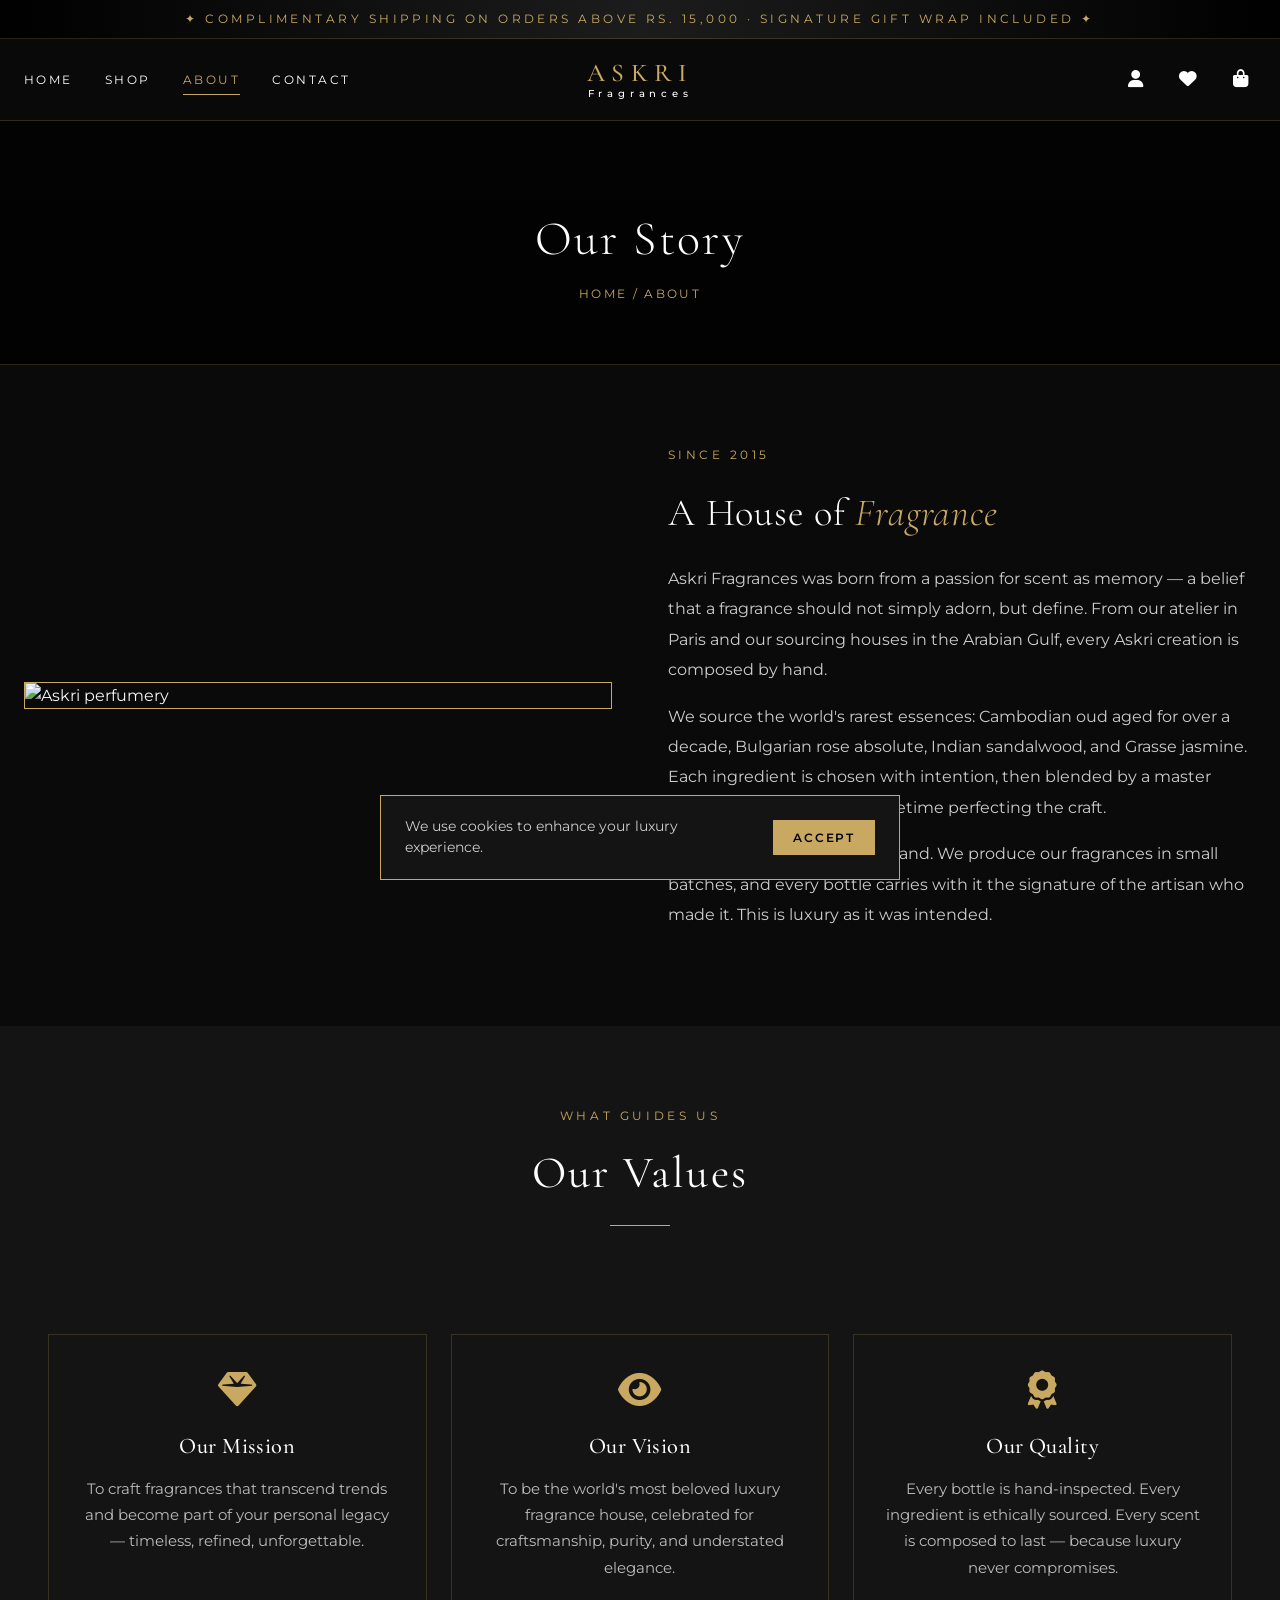
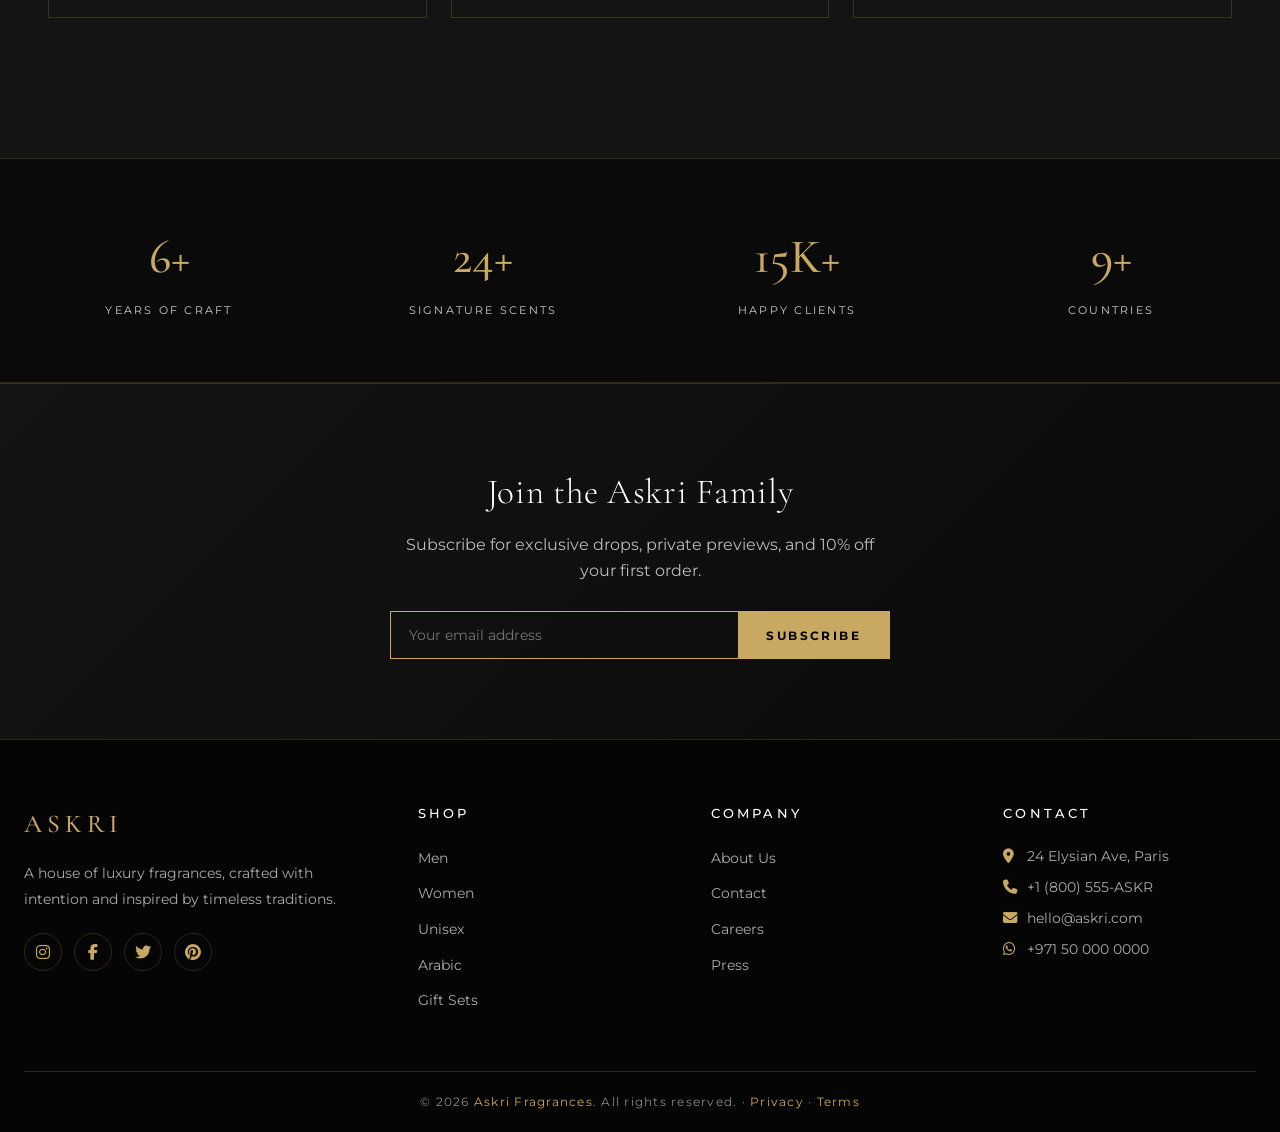
==== about.html @ af329be1 "Add files via upload" ====
<!DOCTYPE html>
<html lang="en">
<head>
  <meta charset="UTF-8" />
  <meta name="viewport" content="width=device-width,initial-scale=1" />
  <title>About Askri Fragrances — Our Story</title>
  <meta name="description" content="Discover the story behind Askri Fragrances — luxury perfumery crafted by master artisans." />
  <meta name="author" content="Askri Fragrances" />
  <meta property="og:title" content="About Askri Fragrances — Our Story" />
  <meta property="og:description" content="Discover the story behind Askri Fragrances — luxury perfumery crafted by master artisans." />
  <meta property="og:type" content="website" />
  <meta property="og:image" content="https://images.unsplash.com/photo-1541643600914-78b084683601?auto=format&fit=crop&w=1200&q=80" />
  <meta name="twitter:card" content="summary_large_image" />
  <link rel="icon" href="images/favicon.svg" type="image/svg+xml" />
  <link rel="canonical" href="/about.html" />
  <link rel="stylesheet" href="css/style.css" />
  <link rel="stylesheet" href="css/responsive.css" />
  <link rel="preconnect" href="https://fonts.googleapis.com" />
  <link rel="preconnect" href="https://fonts.gstatic.com" crossorigin />
  <link href="https://fonts.googleapis.com/css2?family=Cormorant+Garamond:ital,wght@0,300;0,400;0,500;0,600;1,400&family=Montserrat:wght@300;400;500;600;700&display=swap" rel="stylesheet" />
  <link rel="stylesheet" href="https://cdnjs.cloudflare.com/ajax/libs/font-awesome/6.5.1/css/all.min.css" />
  <script src="https://www.gstatic.com/firebasejs/10.12.2/firebase-app-compat.js"></script>
  <script src="https://www.gstatic.com/firebasejs/10.12.2/firebase-auth-compat.js"></script>
</head>
<body>
  <div class="loader" id="loader"><div class="loader-logo">ASKRI</div></div>
  <div class="announce">✦ Complimentary shipping on orders above Rs. 15,000 · Signature gift wrap included ✦</div>
  <header class="navbar" id="navbar">
    <div class="nav-wrap">
      <div class="nav-left">
        <button class="menu-toggle" aria-label="Open menu"><span></span><span></span><span></span></button>
        <nav class="nav-links">
          <a href="index.html">Home</a>
          <a href="shop.html">Shop</a>
          <a href="about.html">About</a>
          <a href="contact.html">Contact</a>
        </nav>
      </div>
      <a href="index.html" class="logo">ASKRI<small>Fragrances</small></a>
      <div class="nav-right">
        <button class="nav-icon search-toggle" aria-label="Search"><i class="fas fa-search"></i></button>
        <a href="#" class="nav-icon login-btn" aria-label="Login" onclick="document.getElementById('login-modal').classList.add('show');return false"><i class="fas fa-user"></i></a>
        <a href="wishlist.html" class="nav-icon" aria-label="Wishlist"><i class="fas fa-heart"></i><span class="badge" data-wish-count>0</span></a>
        <a href="cart.html" class="nav-icon" aria-label="Cart"><i class="fas fa-bag-shopping"></i><span class="badge" data-cart-count>0</span></a>
      </div>
    </div>
    <div class="search-bar"><form><input type="search" placeholder="Search luxury fragrances..." /><button type="submit"><i class="fas fa-search"></i></button></form></div>
  </header>
  <div class="mobile-menu">
    <button class="close">×</button>
    <div class="m-logo"><div class="logo">ASKRI<small>Fragrances</small></div></div>
    <ul>
      <li><a href="index.html">Home</a></li><li><a href="shop.html">Shop</a></li>
      <li><a href="shop.html?category=Men">Men</a></li><li><a href="shop.html?category=Women">Women</a></li>
      <li><a href="shop.html?category=Arabic">Arabic</a></li><li><a href="shop.html?category=French">French</a></li>
      <li><a href="about.html">About</a></li><li><a href="contact.html">Contact</a></li>
      <li><a href="wishlist.html">Wishlist</a></li><li><a href="cart.html">Cart</a></li>
    </ul>
  </div>
  <div class="overlay"></div>
<section class="page-header">
    <h1>Our Story</h1>
    <div class="crumbs"><a href="index.html">Home</a> / About</div>
  </section>
<section class="about-story">
  <div><img src="https://images.unsplash.com/photo-1523293182086-7651a899d37f?auto=format&fit=crop&w=900&q=80" alt="Askri perfumery" loading="lazy" /></div>
  <div class="txt">
    <p style="color:var(--gold);letter-spacing:.3em;text-transform:uppercase;font-size:.72rem">Since 2015</p>
    <h2>A House of <em>Fragrance</em></h2>
    <p>Askri Fragrances was born from a passion for scent as memory — a belief that a fragrance should not simply adorn, but define. From our atelier in Paris and our sourcing houses in the Arabian Gulf, every Askri creation is composed by hand.</p>
    <p>We source the world's rarest essences: Cambodian oud aged for over a decade, Bulgarian rose absolute, Indian sandalwood, and Grasse jasmine. Each ingredient is chosen with intention, then blended by a master perfumer who has spent a lifetime perfecting the craft.</p>
    <p>Askri is not a mass-market brand. We produce our fragrances in small batches, and every bottle carries with it the signature of the artisan who made it. This is luxury as it was intended.</p>
  </div>
</section>
<section class="section" style="background:#141414">
  <div class="container">
    <div class="section-title"><p>What Guides Us</p><h2>Our Values</h2></div>
    <div class="mv-grid">
      <div class="mv-card"><i class="fas fa-gem"></i><h3>Our Mission</h3><p>To craft fragrances that transcend trends and become part of your personal legacy — timeless, refined, unforgettable.</p></div>
      <div class="mv-card"><i class="fas fa-eye"></i><h3>Our Vision</h3><p>To be the world's most beloved luxury fragrance house, celebrated for craftsmanship, purity, and understated elegance.</p></div>
      <div class="mv-card"><i class="fas fa-award"></i><h3>Our Quality</h3><p>Every bottle is hand-inspected. Every ingredient is ethically sourced. Every scent is composed to last — because luxury never compromises.</p></div>
    </div>
  </div>
</section>
<section class="counters"><div class="container"><div class="counter-grid">
  <div class="counter-item"><span class="num" data-target="10" data-suffix="+">0</span><span class="label">Years of Craft</span></div>
  <div class="counter-item"><span class="num" data-target="40" data-suffix="+">0</span><span class="label">Signature Scents</span></div>
  <div class="counter-item"><span class="num" data-target="25" data-suffix="K+">0</span><span class="label">Happy Clients</span></div>
  <div class="counter-item"><span class="num" data-target="15" data-suffix="+">0</span><span class="label">Countries</span></div>
</div></div></section>
  <section class="section newsletter">
    <div class="container">
      <h2>Join the Askri Family</h2>
      <p>Subscribe for exclusive drops, private previews, and 10% off your first order.</p>
      <form><input type="email" placeholder="Your email address" required /><button type="submit">Subscribe</button></form>
    </div>
  </section>
  <footer>
    <div class="container">
      <div class="footer-grid">
        <div class="footer-brand">
          <h3>ASKRI</h3>
          <p>A house of luxury fragrances, crafted with intention and inspired by timeless traditions.</p>
          <div class="footer-social">
            <a href="#" aria-label="Instagram"><i class="fab fa-instagram"></i></a>
            <a href="#" aria-label="Facebook"><i class="fab fa-facebook-f"></i></a>
            <a href="#" aria-label="Twitter"><i class="fab fa-twitter"></i></a>
            <a href="#" aria-label="Pinterest"><i class="fab fa-pinterest"></i></a>
          </div>
        </div>
        <div class="footer-col"><h4>Shop</h4><ul>
          <li><a href="shop.html?category=Men">Men</a></li><li><a href="shop.html?category=Women">Women</a></li>
          <li><a href="shop.html?category=Unisex">Unisex</a></li><li><a href="shop.html?category=Arabic">Arabic</a></li>
          <li><a href="shop.html?category=Gift Sets">Gift Sets</a></li></ul></div>
        <div class="footer-col"><h4>Company</h4><ul>
          <li><a href="about.html">About Us</a></li><li><a href="contact.html">Contact</a></li>
          <li><a href="#">Careers</a></li><li><a href="#">Press</a></li></ul></div>
        <div class="footer-col"><h4>Contact</h4>
          <p><i class="fas fa-map-marker-alt"></i> 24 Elysian Ave, Paris</p>
          <p><i class="fas fa-phone"></i> +1 (800) 555-ASKR</p>
          <p><i class="fas fa-envelope"></i> hello@askri.com</p>
          <p><i class="fab fa-whatsapp"></i> +971 50 000 0000</p></div>
      </div>
      <div class="footer-bottom">© 2026 <a href="index.html">Askri Fragrances</a>. All rights reserved. · <a href="#">Privacy</a> · <a href="#">Terms</a></div>
    </div>
  </footer>
  <button class="scroll-top" aria-label="Scroll to top"><i class="fas fa-chevron-up"></i></button>
  <div class="cookie-banner"><p>We use cookies to enhance your luxury experience.</p><button>Accept</button></div>
  <div class="popup" id="newsletter-popup"><div class="popup-inner">
    <button class="close">×</button><h3>10% Off Your First Order</h3>
    <p>Subscribe to unlock exclusive access and your welcome offer.</p>
    <form><input type="email" placeholder="Your email" required /><button type="submit" class="btn btn-primary">Claim Offer</button></form>
  </div></div>
  <!-- Login Modal -->
  <div class="modal-overlay" id="login-modal">
    <div class="login-modal">
      <button class="close" onclick="document.getElementById('login-modal').classList.remove('show')" aria-label="Close">×</button>
      <div class="login-icon"><i class="fas fa-user"></i></div>
      <h3>Welcome to Askri</h3>
      <p>Sign in to access your wishlist, orders & exclusive offers</p>
      <button class="google-btn" onclick="signInWithGoogle()">
        <svg viewBox="0 0 24 24" width="20" height="20"><path fill="#4285F4" d="M22.56 12.25c0-.78-.07-1.53-.2-2.25H12v4.26h5.92a5.06 5.06 0 0 1-2.2 3.32v2.77h3.57c2.08-1.92 3.28-4.74 3.28-8.1z"/><path fill="#34A853" d="M12 23c2.97 0 5.46-.98 7.28-2.66l-3.57-2.77c-.98.66-2.23 1.06-3.71 1.06-2.86 0-5.29-1.93-6.16-4.53H2.18v2.84C3.99 20.53 7.7 23 12 23z"/><path fill="#FBBC05" d="M5.84 14.09c-.22-.66-.35-1.36-.35-2.09s.13-1.43.35-2.09V7.07H2.18C1.43 8.55 1 10.22 1 12s.43 3.45 1.18 4.93l2.85-2.22.81-.62z"/><path fill="#EA4335" d="M12 5.38c1.62 0 3.06.56 4.21 1.64l3.15-3.15C17.45 2.09 14.97 1 12 1 7.7 1 3.99 3.47 2.18 7.07l3.66 2.84c.87-2.6 3.3-4.53 6.16-4.53z"/></svg>
        Sign in with Google
      </button>
      <div class="login-divider"><span>or</span></div>
      <button class="guest-btn" onclick="document.getElementById('login-modal').classList.remove('show');showToast('Continuing as guest')">Continue as Guest</button>
    </div>
  </div>

  <script src="js/products.js"></script>
  <script src="js/cart.js"></script>
  <script src="js/auth.js"></script>
  <script src="js/script.js"></script>
</body></html>
---- css/style.css ----
/* ===========================================
   Askri Fragrances - Premium Perfume Website
   Main Stylesheet
   Theme: Black, White & Gold
   =========================================== */

/* ---------- Reset & Base ---------- */
*,*::before,*::after{box-sizing:border-box;margin:0;padding:0}
html{scroll-behavior:smooth;-webkit-text-size-adjust:100%}
body{
  font-family:'Cormorant Garamond','Playfair Display',Georgia,serif;
  background:#0a0a0a;color:#f5f5f5;line-height:1.6;overflow-x:hidden;
  font-size:16px;
}
img{max-width:100%;display:block;height:auto}
a{color:inherit;text-decoration:none;transition:color .3s ease}
button{font-family:inherit;cursor:pointer;border:none;background:none;color:inherit}
ul{list-style:none}
input,textarea,select{font-family:inherit}

:root{
  --gold:#c9a961;
  --gold-light:#e6c987;
  --gold-dark:#8b7239;
  --black:#0a0a0a;
  --black-2:#141414;
  --black-3:#1c1c1c;
  --white:#ffffff;
  --muted:#a0a0a0;
  --border:rgba(201,169,97,.2);
  --shadow:0 20px 60px rgba(0,0,0,.5);
  --font-serif:'Cormorant Garamond',Georgia,serif;
  --font-sans:'Montserrat','Helvetica Neue',Arial,sans-serif;
}

body,p,input,button,select,textarea{font-family:var(--font-sans)}
h1,h2,h3,h4,h5,h6{font-family:var(--font-serif);font-weight:500;letter-spacing:.02em;color:#fff}

/* ---------- Utilities ---------- */
.container{max-width:1280px;margin:0 auto;padding:0 24px}
.section{padding:80px 0}
.section-title{text-align:center;margin-bottom:48px}
.section-title h2{font-size:2.8rem;font-weight:400;letter-spacing:.05em}
.section-title p{color:var(--gold);text-transform:uppercase;letter-spacing:.3em;font-size:.75rem;margin-bottom:12px}
.section-title h2::after{content:"";display:block;width:60px;height:1px;background:var(--gold);margin:16px auto 0}

.btn{
  display:inline-block;padding:14px 34px;font-family:var(--font-sans);
  font-size:.78rem;letter-spacing:.25em;text-transform:uppercase;
  border:1px solid var(--gold);color:var(--gold);background:transparent;
  transition:all .35s ease;cursor:pointer;font-weight:500;
}
.btn:hover{background:var(--gold);color:#000}
.btn-primary{background:var(--gold);color:#000}
.btn-primary:hover{background:transparent;color:var(--gold)}
.btn-block{display:block;width:100%;text-align:center}

/* ---------- Loader ---------- */
.loader{
  position:fixed;inset:0;background:#0a0a0a;z-index:9999;
  display:flex;align-items:center;justify-content:center;
  transition:opacity .6s ease,visibility .6s ease;
}
.loader.hide{opacity:0;visibility:hidden}
.loader-logo{
  font-family:var(--font-serif);font-size:2.2rem;color:var(--gold);
  letter-spacing:.3em;position:relative;animation:pulse 1.6s ease-in-out infinite;
}
@keyframes pulse{0%,100%{opacity:.4}50%{opacity:1}}

/* ---------- Announcement Bar ---------- */
.announce{
  background:linear-gradient(90deg,#000,#1c1c1c,#000);
  color:var(--gold);text-align:center;padding:10px 16px;
  font-size:.72rem;letter-spacing:.3em;text-transform:uppercase;
  border-bottom:1px solid var(--border);
}

/* ---------- Navbar ---------- */
.navbar{
  position:sticky;top:0;z-index:100;background:rgba(10,10,10,.95);
  backdrop-filter:blur(12px);border-bottom:1px solid var(--border);
  transition:all .35s ease;
}
.navbar.scrolled{background:rgba(10,10,10,.98);box-shadow:0 4px 24px rgba(0,0,0,.5)}
.nav-wrap{
  display:grid;grid-template-columns:1fr auto 1fr;align-items:center;
  padding:18px 24px;max-width:1400px;margin:0 auto;gap:24px;
}
.nav-left{display:flex;align-items:center;gap:32px}
.nav-links{display:flex;gap:32px}
.nav-links a{
  font-size:.78rem;letter-spacing:.2em;text-transform:uppercase;
  color:#fff;position:relative;padding:6px 0;
}
.nav-links a::after{
  content:"";position:absolute;left:0;bottom:0;width:0;height:1px;
  background:var(--gold);transition:width .35s ease;
}
.nav-links a:hover,.nav-links a.active{color:var(--gold)}
.nav-links a:hover::after,.nav-links a.active::after{width:100%}

.logo{
  font-family:var(--font-serif);font-size:1.6rem;letter-spacing:.25em;
  color:var(--gold);text-align:center;font-weight:500;line-height:1;
}
.logo small{display:block;font-size:.6rem;letter-spacing:.5em;color:#fff;margin-top:4px;font-family:var(--font-sans)}

.nav-right{display:flex;align-items:center;justify-content:flex-end;gap:20px}
.nav-icon{
  position:relative;color:#fff;font-size:1.1rem;padding:8px;
  transition:color .3s ease;
}
.nav-icon:hover{color:var(--gold)}
.nav-icon.logged-in{color:var(--gold)}
.nav-icon.logged-in::after{content:'';position:absolute;top:4px;right:4px;width:8px;height:8px;background:#4CAF50;border-radius:50%;border:2px solid #000}
.nav-icon .badge{
  position:absolute;top:0;right:0;background:var(--gold);color:#000;
  font-size:.62rem;font-weight:700;border-radius:50%;
  min-width:18px;height:18px;display:flex;align-items:center;justify-content:center;
  padding:0 4px;
}
.search-toggle,.menu-toggle{display:none}
.menu-toggle{display:none;flex-direction:column;gap:4px;padding:8px}
.menu-toggle span{width:22px;height:2px;background:#fff;transition:.3s}

/* Search bar overlay */
.search-bar{
  display:none;padding:16px 24px;border-top:1px solid var(--border);
  background:#0a0a0a;
}
.search-bar.open{display:block}
.search-bar form{max-width:800px;margin:0 auto;display:flex;gap:0;border-bottom:1px solid var(--gold)}
.search-bar input{
  flex:1;background:transparent;border:none;outline:none;color:#fff;
  padding:12px 8px;font-size:1rem;letter-spacing:.05em;
}
.search-bar button{color:var(--gold);padding:0 16px;font-size:1.1rem}

/* Mobile drawer */
.mobile-menu{
  position:fixed;top:0;right:-100%;width:85%;max-width:360px;height:100vh;
  background:#0a0a0a;border-left:1px solid var(--border);z-index:200;
  transition:right .4s ease;padding:24px;overflow-y:auto;
}
.mobile-menu.open{right:0}
.mobile-menu .close{position:absolute;top:16px;right:16px;font-size:1.6rem;color:var(--gold)}
.mobile-menu .m-logo{margin-bottom:32px;text-align:center;padding-top:8px}
.mobile-menu ul li{border-bottom:1px solid var(--border)}
.mobile-menu ul li a{
  display:block;padding:18px 4px;color:#fff;text-transform:uppercase;
  letter-spacing:.2em;font-size:.85rem;
}
.mobile-menu ul li a:hover{color:var(--gold)}
.overlay{
  position:fixed;inset:0;background:rgba(0,0,0,.7);z-index:150;
  opacity:0;visibility:hidden;transition:.3s;
}
.overlay.show{opacity:1;visibility:visible}

/* ---------- Hero ---------- */
.hero{
  position:relative;min-height:88vh;display:flex;align-items:center;
  justify-content:center;overflow:hidden;text-align:center;
  background:
    linear-gradient(rgba(0,0,0,.55),rgba(0,0,0,.75)),
    url('https://images.unsplash.com/photo-1541643600914-78b084683601?auto=format&fit=crop&w=1920&q=80') center/cover;
}
.hero::before{
  content:"";position:absolute;inset:0;
  background:radial-gradient(ellipse at center,transparent 30%,rgba(0,0,0,.6) 100%);
}
.hero-inner{position:relative;z-index:2;max-width:900px;padding:0 24px;animation:fadeUp 1.2s ease}
.hero-eyebrow{
  color:var(--gold);letter-spacing:.5em;text-transform:uppercase;
  font-size:.75rem;margin-bottom:20px;
}
.hero h1{
  font-size:clamp(2.5rem,7vw,5.5rem);font-weight:300;line-height:1.05;
  letter-spacing:.03em;margin-bottom:24px;
}
.hero h1 em{color:var(--gold);font-style:italic;font-weight:400}
.hero p{
  font-size:1.05rem;color:#d0d0d0;max-width:600px;margin:0 auto 36px;
  line-height:1.8;
}
.hero-ctas{display:flex;gap:16px;justify-content:center;flex-wrap:wrap}
.hero-scroll{
  position:absolute;bottom:32px;left:50%;transform:translateX(-50%);
  color:var(--gold);font-size:.7rem;letter-spacing:.3em;text-transform:uppercase;
  animation:bounce 2s infinite;
}
@keyframes fadeUp{from{opacity:0;transform:translateY(30px)}to{opacity:1;transform:translateY(0)}}
@keyframes bounce{0%,100%{transform:translateX(-50%) translateY(0)}50%{transform:translateX(-50%) translateY(-8px)}}

/* ---------- Collection Strip ---------- */
.collections{background:#0a0a0a}
.coll-grid{
  display:grid;grid-template-columns:repeat(3,1fr);gap:24px;
}
.coll-card{
  position:relative;height:420px;overflow:hidden;cursor:pointer;
  border:1px solid var(--border);
}
.coll-card img{
  width:100%;height:100%;object-fit:cover;
  transition:transform .8s ease;filter:brightness(.7);
}
.coll-card:hover img{transform:scale(1.08);filter:brightness(.9)}
.coll-card .info{
  position:absolute;inset:0;display:flex;flex-direction:column;
  justify-content:flex-end;padding:32px;
  background:linear-gradient(transparent 40%,rgba(0,0,0,.85));
}
.coll-card h3{font-size:1.8rem;margin-bottom:6px}
.coll-card span{color:var(--gold);letter-spacing:.2em;text-transform:uppercase;font-size:.7rem}

/* ---------- Categories ---------- */
.categories{background:linear-gradient(180deg,#0a0a0a,#141414)}
.cat-grid{display:grid;grid-template-columns:repeat(6,1fr);gap:20px}
.cat-card{
  text-align:center;padding:32px 16px;border:1px solid var(--border);
  transition:all .4s ease;cursor:pointer;background:rgba(255,255,255,.02);
}
.cat-card:hover{border-color:var(--gold);background:rgba(201,169,97,.08);transform:translateY(-4px)}
.cat-icon{
  width:64px;height:64px;margin:0 auto 16px;border:1px solid var(--gold);
  border-radius:50%;display:flex;align-items:center;justify-content:center;
  color:var(--gold);font-size:1.6rem;transition:.3s;
}
.cat-card:hover .cat-icon{background:var(--gold);color:#000}
.cat-card h4{font-size:1.1rem;letter-spacing:.15em;text-transform:uppercase;color:#fff}
.cat-card p{color:var(--muted);font-size:.72rem;margin-top:6px}

/* ---------- Products ---------- */
.products-grid{
  display:grid;grid-template-columns:repeat(4,1fr);gap:28px;
}
.product-card{
  position:relative;background:#141414;border:1px solid var(--border);
  overflow:hidden;transition:all .4s ease;
}
.product-card:hover{border-color:var(--gold);transform:translateY(-6px);box-shadow:var(--shadow)}
.product-media{
  position:relative;aspect-ratio:1;overflow:hidden;background:#1c1c1c;
}
.product-media img{
  width:100%;height:100%;object-fit:cover;transition:transform .6s ease;
}
.product-card:hover .product-media img{transform:scale(1.06)}
.product-badge{
  position:absolute;top:12px;left:12px;background:var(--gold);color:#000;
  padding:4px 10px;font-size:.65rem;letter-spacing:.15em;font-weight:700;
  text-transform:uppercase;z-index:2;
}
.product-badge.new{background:#fff}
.product-badge.sale{background:#c94b4b;color:#fff}
.product-actions{
  position:absolute;top:12px;right:12px;display:flex;flex-direction:column;gap:8px;
  opacity:0;transform:translateX(20px);transition:.4s ease;z-index:2;
}
.product-card:hover .product-actions{opacity:1;transform:translateX(0)}
.product-actions button{
  width:38px;height:38px;background:#fff;color:#000;border-radius:50%;
  display:flex;align-items:center;justify-content:center;font-size:.9rem;
  transition:.3s;
}
.product-actions button:hover{background:var(--gold);color:#000;transform:scale(1.1)}
.product-actions button.active{background:var(--gold);color:#000}
.product-info{padding:20px 20px 24px;text-align:center}
.product-info .cat{
  color:var(--gold);font-size:.65rem;letter-spacing:.25em;text-transform:uppercase;
  margin-bottom:6px;
}
.product-info h3{
  font-size:1.1rem;font-weight:500;margin-bottom:8px;color:#fff;
  min-height:2.6em;font-family:var(--font-serif);
}
.product-info .rating{color:var(--gold);font-size:.8rem;margin-bottom:8px;letter-spacing:2px}
.product-info .rating .muted{color:#444}
.product-price{display:flex;justify-content:center;align-items:center;gap:10px;margin-bottom:14px}
.product-price .now{color:var(--gold);font-size:1.15rem;font-weight:600}
.product-price .old{color:var(--muted);text-decoration:line-through;font-size:.9rem}
.add-cart-btn{
  width:100%;padding:11px;background:transparent;border:1px solid var(--gold);
  color:var(--gold);text-transform:uppercase;letter-spacing:.2em;
  font-size:.7rem;font-weight:600;transition:.3s;
}
.add-cart-btn:hover{background:var(--gold);color:#000}

/* ---------- Banner Strip ---------- */
.banner-strip{
  padding:100px 24px;text-align:center;background:
    linear-gradient(rgba(0,0,0,.7),rgba(0,0,0,.7)),
    url('https://images.unsplash.com/photo-1615634260167-c8cdede054de?auto=format&fit=crop&w=1920&q=80') center/cover fixed;
}
.banner-strip h2{font-size:clamp(2rem,5vw,3.5rem);margin-bottom:16px;font-weight:300}
.banner-strip h2 em{color:var(--gold);font-style:italic}
.banner-strip p{color:#ccc;max-width:600px;margin:0 auto 28px}

/* ---------- Testimonials ---------- */
.testimonials{background:#141414}
.testimonial-slider{
  max-width:800px;margin:0 auto;position:relative;text-align:center;
}
.testimonial{padding:0 40px;display:none;animation:fade .6s ease}
.testimonial.active{display:block}
@keyframes fade{from{opacity:0}to{opacity:1}}
.testimonial p{
  font-family:var(--font-serif);font-size:1.4rem;font-style:italic;
  color:#e0e0e0;line-height:1.7;margin-bottom:24px;
}
.testimonial p::before,.testimonial p::after{content:'"';color:var(--gold);font-size:2rem}
.testimonial .who{color:var(--gold);letter-spacing:.2em;text-transform:uppercase;font-size:.75rem}
.testimonial .rating{color:var(--gold);margin-top:10px;letter-spacing:3px}
.slider-dots{display:flex;justify-content:center;gap:10px;margin-top:32px}
.slider-dots button{width:10px;height:10px;border-radius:50%;background:#333;transition:.3s}
.slider-dots button.active{background:var(--gold);width:28px;border-radius:6px}

/* ---------- Counters ---------- */
.counters{
  background:#0a0a0a;padding:60px 0;border-top:1px solid var(--border);
  border-bottom:1px solid var(--border);
}
.counter-grid{display:grid;grid-template-columns:repeat(4,1fr);gap:24px;text-align:center}
.counter-item .num{
  font-family:var(--font-serif);font-size:3rem;color:var(--gold);
  font-weight:500;display:block;
}
.counter-item .label{color:#ccc;letter-spacing:.2em;text-transform:uppercase;font-size:.7rem}

/* ---------- FAQ ---------- */
.faq-list{max-width:800px;margin:0 auto}
.faq-item{border-bottom:1px solid var(--border)}
.faq-q{
  width:100%;padding:22px 0;display:flex;justify-content:space-between;
  align-items:center;text-align:left;font-family:var(--font-serif);
  font-size:1.2rem;color:#fff;transition:.3s;
}
.faq-q:hover{color:var(--gold)}
.faq-q .icon{color:var(--gold);font-size:1.4rem;transition:transform .3s}
.faq-item.open .faq-q .icon{transform:rotate(45deg)}
.faq-a{max-height:0;overflow:hidden;transition:max-height .4s ease;color:#bbb}
.faq-item.open .faq-a{max-height:400px;padding-bottom:22px}

/* ---------- Newsletter ---------- */
.newsletter{
  background:linear-gradient(135deg,#141414,#0a0a0a);text-align:center;
  border-top:1px solid var(--border);
}
.newsletter h2{font-size:2.2rem;margin-bottom:12px;font-weight:300}
.newsletter p{color:#bbb;max-width:500px;margin:0 auto 28px}
.newsletter form{display:flex;max-width:500px;margin:0 auto;border:1px solid var(--gold)}
.newsletter input{
  flex:1;background:transparent;border:none;outline:none;color:#fff;
  padding:14px 18px;font-size:.9rem;
}
.newsletter button{
  padding:14px 28px;background:var(--gold);color:#000;font-weight:700;
  text-transform:uppercase;letter-spacing:.2em;font-size:.75rem;transition:.3s;
}
.newsletter button:hover{background:var(--gold-light)}

/* ---------- Footer ---------- */
footer{
  background:#050505;padding:64px 0 0;border-top:1px solid var(--border);
  color:#aaa;
}
.footer-grid{
  display:grid;grid-template-columns:1.4fr 1fr 1fr 1fr;gap:40px;
  padding-bottom:48px;
}
.footer-brand h3{
  font-family:var(--font-serif);color:var(--gold);font-size:1.6rem;
  letter-spacing:.2em;margin-bottom:16px;
}
.footer-brand p{margin-bottom:20px;line-height:1.8;font-size:.9rem}
.footer-social{display:flex;gap:12px}
.footer-social a{
  width:38px;height:38px;border:1px solid var(--border);border-radius:50%;
  display:flex;align-items:center;justify-content:center;color:var(--gold);
  transition:.3s;
}
.footer-social a:hover{background:var(--gold);color:#000;border-color:var(--gold)}
.footer-col h4{
  font-family:var(--font-sans);color:#fff;font-size:.8rem;text-transform:uppercase;
  letter-spacing:.25em;margin-bottom:20px;
}
.footer-col ul li{margin-bottom:10px}
.footer-col ul li a{font-size:.9rem;color:#aaa;transition:.3s}
.footer-col ul li a:hover{color:var(--gold);padding-left:6px}
.footer-col p{font-size:.9rem;margin-bottom:8px}
.footer-col p i{color:var(--gold);width:20px}
.footer-bottom{
  border-top:1px solid var(--border);padding:20px 0;text-align:center;
  font-size:.78rem;color:#888;letter-spacing:.1em;
}
.footer-bottom a{color:var(--gold)}

/* ---------- Scroll-to-top ---------- */
.scroll-top{
  position:fixed;bottom:24px;right:24px;width:46px;height:46px;
  background:var(--gold);color:#000;border-radius:50%;
  display:flex;align-items:center;justify-content:center;
  opacity:0;visibility:hidden;transition:.3s;z-index:80;
  box-shadow:0 6px 18px rgba(201,169,97,.3);
}
.scroll-top.show{opacity:1;visibility:visible}
.scroll-top:hover{background:var(--gold-light);transform:translateY(-3px)}

/* ---------- Cookie banner ---------- */
.cookie-banner{
  position:fixed;bottom:20px;left:20px;right:20px;max-width:520px;
  margin:0 auto;background:#141414;border:1px solid var(--gold);
  padding:20px 24px;z-index:90;display:flex;gap:16px;align-items:center;
  transform:translateY(200%);transition:.5s;
}
.cookie-banner.show{transform:translateY(0)}
.cookie-banner p{font-size:.85rem;color:#ccc;flex:1}
.cookie-banner button{
  padding:10px 20px;background:var(--gold);color:#000;font-size:.75rem;
  text-transform:uppercase;letter-spacing:.15em;font-weight:600;
}

/* ---------- Newsletter Popup ---------- */
.popup{
  position:fixed;inset:0;background:rgba(0,0,0,.85);z-index:250;
  display:flex;align-items:center;justify-content:center;padding:20px;
  opacity:0;visibility:hidden;transition:.4s;
}
.popup.show{opacity:1;visibility:visible}
.popup-inner{
  background:#141414;border:1px solid var(--gold);max-width:480px;width:100%;
  padding:48px 36px;text-align:center;position:relative;
  transform:scale(.9);transition:.4s;
}
.popup.show .popup-inner{transform:scale(1)}
.popup .close{position:absolute;top:12px;right:16px;font-size:1.4rem;color:var(--gold)}
.popup h3{font-size:1.8rem;margin-bottom:12px;color:var(--gold)}
.popup p{color:#ccc;margin-bottom:24px}
.popup form{display:flex;flex-direction:column;gap:12px}
.popup input{
  background:transparent;border:1px solid var(--border);color:#fff;
  padding:12px 16px;outline:none;
}
.popup input:focus{border-color:var(--gold)}

/* ---------- Toast ---------- */
.toast{
  position:fixed;top:100px;right:20px;background:#141414;
  border:1px solid var(--gold);color:#fff;padding:16px 22px;
  z-index:300;box-shadow:var(--shadow);
  transform:translateX(120%);transition:.4s;font-size:.85rem;
}
.toast.show{transform:translateX(0)}
.toast i{color:var(--gold);margin-right:10px}

/* ---------- Page Header (inner pages) ---------- */
.page-header{
  padding:80px 24px 60px;text-align:center;
  background:linear-gradient(rgba(0,0,0,.7),rgba(0,0,0,.85)),
    url('https://images.unsplash.com/photo-1592945403244-b3fbafd7f539?auto=format&fit=crop&w=1920&q=80') center/cover;
  border-bottom:1px solid var(--border);
}
.page-header h1{font-size:3rem;font-weight:300;letter-spacing:.05em;margin-bottom:8px}
.page-header .crumbs{color:var(--gold);letter-spacing:.2em;text-transform:uppercase;font-size:.72rem}
.page-header .crumbs a:hover{color:#fff}

/* ---------- Shop Layout ---------- */
.shop-wrap{display:grid;grid-template-columns:260px 1fr;gap:36px;padding:60px 24px}
.shop-sidebar{position:sticky;top:100px;align-self:start}
.filter-group{margin-bottom:32px;padding-bottom:24px;border-bottom:1px solid var(--border)}
.filter-group h4{font-size:.85rem;color:#fff;text-transform:uppercase;letter-spacing:.25em;margin-bottom:16px}
.filter-group label{
  display:flex;align-items:center;gap:10px;padding:6px 0;cursor:pointer;
  color:#bbb;font-size:.9rem;transition:.3s;
}
.filter-group label:hover{color:var(--gold)}
.filter-group input[type="checkbox"],.filter-group input[type="radio"]{
  accent-color:var(--gold);width:16px;height:16px;
}
.price-range{width:100%;accent-color:var(--gold)}
.shop-topbar{
  display:flex;justify-content:space-between;align-items:center;
  padding:12px 20px;background:#141414;border:1px solid var(--border);
  margin-bottom:28px;flex-wrap:wrap;gap:16px;
}
.shop-topbar p{color:#bbb;font-size:.85rem}
.shop-topbar select{
  background:#0a0a0a;border:1px solid var(--border);color:#fff;
  padding:8px 12px;outline:none;font-size:.85rem;
}
.shop-search{display:flex;align-items:center;background:#0a0a0a;border:1px solid var(--border);padding:6px 12px}
.shop-search input{background:transparent;border:none;outline:none;color:#fff;padding:6px 8px;width:200px}
.shop-search button{color:var(--gold)}
.pagination{display:flex;justify-content:center;gap:8px;margin-top:48px}
.pagination button{
  width:40px;height:40px;border:1px solid var(--border);color:#ccc;
  font-size:.85rem;transition:.3s;
}
.pagination button.active,.pagination button:hover{background:var(--gold);color:#000;border-color:var(--gold)}

/* ---------- Product Detail ---------- */
.product-detail{display:grid;grid-template-columns:1fr 1fr;gap:56px;padding:60px 24px}
.pd-gallery .main-img{
  border:1px solid var(--border);aspect-ratio:1;overflow:hidden;
  background:#141414;margin-bottom:16px;position:relative;
}
.pd-gallery .main-img img{width:100%;height:100%;object-fit:cover;transition:transform .5s ease;cursor:zoom-in}
.pd-gallery .main-img:hover img{transform:scale(1.4)}
.pd-thumbs{display:grid;grid-template-columns:repeat(4,1fr);gap:12px}
.pd-thumbs img{
  border:1px solid var(--border);aspect-ratio:1;object-fit:cover;cursor:pointer;
  transition:.3s;opacity:.7;
}
.pd-thumbs img:hover,.pd-thumbs img.active{border-color:var(--gold);opacity:1}
.pd-info .cat{color:var(--gold);letter-spacing:.3em;text-transform:uppercase;font-size:.72rem}
.pd-info h1{font-size:2.4rem;font-weight:400;margin:12px 0}
.pd-info .rating{color:var(--gold);margin-bottom:20px;letter-spacing:3px}
.pd-info .rating span{color:#bbb;margin-left:10px;font-size:.85rem;letter-spacing:0}
.pd-price{display:flex;gap:14px;align-items:center;margin-bottom:24px;padding-bottom:24px;border-bottom:1px solid var(--border)}
.pd-price .now{color:var(--gold);font-size:2rem;font-weight:600}
.pd-price .old{color:var(--muted);text-decoration:line-through;font-size:1.2rem}
.pd-price .save{background:#c94b4b;color:#fff;padding:4px 10px;font-size:.7rem;letter-spacing:.15em}
.pd-desc{color:#ccc;line-height:1.9;margin-bottom:28px}
.pd-notes{margin-bottom:28px}
.pd-notes h4{color:var(--gold);letter-spacing:.25em;text-transform:uppercase;font-size:.8rem;margin-bottom:10px}
.pd-notes p{color:#bbb;font-size:.92rem}
.pd-buy{display:flex;gap:14px;margin-bottom:28px;align-items:stretch}
.qty{
  display:flex;align-items:center;border:1px solid var(--gold);
}
.qty button{padding:0 16px;color:var(--gold);font-size:1.1rem}
.qty input{width:50px;text-align:center;background:transparent;color:#fff;border:none;outline:none;padding:12px 0}
.pd-buy .btn{flex:1}
.pd-meta{font-size:.85rem;color:#bbb}
.pd-meta p{margin-bottom:6px}
.pd-meta strong{color:#fff;margin-right:8px}

.pd-tabs{padding:20px 24px 60px;max-width:1280px;margin:0 auto}
.tab-heads{display:flex;gap:32px;border-bottom:1px solid var(--border);margin-bottom:32px;flex-wrap:wrap}
.tab-head{
  padding:16px 0;color:#bbb;text-transform:uppercase;letter-spacing:.25em;
  font-size:.8rem;border-bottom:2px solid transparent;transition:.3s;
}
.tab-head.active,.tab-head:hover{color:var(--gold);border-bottom-color:var(--gold)}
.tab-body{color:#ccc;line-height:1.9;display:none}
.tab-body.active{display:block}
.review-item{padding:20px 0;border-bottom:1px solid var(--border)}
.review-item .head{display:flex;justify-content:space-between;margin-bottom:8px}
.review-item .head strong{color:#fff}
.review-item .head .rating{color:var(--gold);letter-spacing:2px}

/* ---------- Cart & Wishlist ---------- */
.cart-wrap,.wishlist-wrap{padding:60px 24px;max-width:1280px;margin:0 auto}
.cart-table{width:100%;border-collapse:collapse;margin-bottom:32px}
.cart-table th,.cart-table td{
  padding:20px 12px;text-align:left;border-bottom:1px solid var(--border);vertical-align:middle;
}
.cart-table th{
  color:var(--gold);letter-spacing:.2em;text-transform:uppercase;font-size:.75rem;font-weight:600;
}
.cart-table img{width:80px;height:80px;object-fit:cover;border:1px solid var(--border)}
.cart-table .item-name{display:flex;gap:16px;align-items:center}
.cart-table .item-name h4{color:#fff;font-size:1rem;margin-bottom:4px}
.cart-table .item-name p{color:var(--gold);font-size:.75rem;letter-spacing:.15em;text-transform:uppercase}
.cart-table .price,.cart-table .subtotal{color:#fff;font-weight:600}
.cart-table .subtotal{color:var(--gold)}
.cart-table .remove{color:#c94b4b;font-size:1.1rem;cursor:pointer;transition:.3s}
.cart-table .remove:hover{color:#fff}
.qty-mini{display:inline-flex;align-items:center;border:1px solid var(--border)}
.qty-mini button{padding:6px 12px;color:var(--gold)}
.qty-mini input{width:40px;text-align:center;background:transparent;color:#fff;border:none;outline:none;padding:6px 0}

.cart-summary{
  max-width:420px;margin-left:auto;background:#141414;
  border:1px solid var(--border);padding:28px;
}
.cart-summary h3{font-size:1.4rem;margin-bottom:20px;padding-bottom:16px;border-bottom:1px solid var(--border)}
.cart-summary .row{display:flex;justify-content:space-between;padding:10px 0;color:#ccc}
.cart-summary .total{
  padding:16px 0;margin-top:12px;border-top:1px solid var(--border);
  font-size:1.2rem;color:var(--gold);font-weight:600;
}
.empty-state{text-align:center;padding:80px 20px;color:#bbb}
.empty-state i{font-size:4rem;color:var(--gold);margin-bottom:20px}
.empty-state h3{font-size:1.6rem;margin-bottom:12px;color:#fff}
.empty-state p{margin-bottom:24px}

/* ---------- About Page ---------- */
.about-story{display:grid;grid-template-columns:1fr 1fr;gap:56px;align-items:center;padding:80px 24px}
.about-story img{border:1px solid var(--gold)}
.about-story .txt h2{font-size:2.4rem;margin-bottom:20px;font-weight:300}
.about-story .txt h2 em{color:var(--gold);font-style:italic}
.about-story .txt p{color:#ccc;margin-bottom:16px;line-height:1.9}
.mv-grid{display:grid;grid-template-columns:repeat(3,1fr);gap:24px;padding:60px 24px;max-width:1280px;margin:0 auto}
.mv-card{
  background:#141414;border:1px solid var(--border);padding:36px 28px;text-align:center;
  transition:.3s;
}
.mv-card:hover{border-color:var(--gold);transform:translateY(-6px)}
.mv-card i{font-size:2.4rem;color:var(--gold);margin-bottom:18px}
.mv-card h3{font-size:1.4rem;margin-bottom:12px}
.mv-card p{color:#bbb;font-size:.92rem;line-height:1.8}

/* ---------- Contact ---------- */
.contact-wrap{display:grid;grid-template-columns:1fr 1fr;gap:56px;padding:60px 24px;max-width:1280px;margin:0 auto}
.contact-info h2{font-size:2rem;margin-bottom:16px;font-weight:300}
.contact-info p{color:#ccc;margin-bottom:24px;line-height:1.8}
.contact-info .item{display:flex;gap:16px;margin-bottom:20px;align-items:flex-start}
.contact-info .item i{
  width:46px;height:46px;border:1px solid var(--gold);color:var(--gold);
  display:flex;align-items:center;justify-content:center;border-radius:50%;flex-shrink:0;
}
.contact-info .item h4{font-size:1rem;color:#fff;margin-bottom:4px;letter-spacing:.05em}
.contact-info .item p{color:#bbb;margin:0;font-size:.9rem}
.contact-form{background:#141414;border:1px solid var(--border);padding:36px}
.contact-form h2{font-size:1.6rem;margin-bottom:24px}
.form-field{margin-bottom:20px}
.form-field label{display:block;color:#ccc;font-size:.78rem;letter-spacing:.2em;text-transform:uppercase;margin-bottom:8px}
.form-field input,.form-field textarea,.form-field select{
  width:100%;background:#0a0a0a;border:1px solid var(--border);color:#fff;
  padding:12px 14px;outline:none;transition:.3s;font-size:.9rem;
}
.form-field input:focus,.form-field textarea:focus,.form-field select:focus{border-color:var(--gold)}
.form-field textarea{resize:vertical;min-height:120px}
.map-placeholder{
  height:360px;background:
    linear-gradient(rgba(0,0,0,.5),rgba(0,0,0,.5)),
    url('https://images.unsplash.com/photo-1524661135-423995f22d0b?auto=format&fit=crop&w=1920&q=80') center/cover;
  border:1px solid var(--border);display:flex;align-items:center;justify-content:center;
  margin:40px 24px 80px;max-width:1280px;margin-left:auto;margin-right:auto;
}
.map-placeholder .pin{color:var(--gold);text-align:center}
.map-placeholder .pin i{font-size:3rem;margin-bottom:10px}

/* ---------- Quick View Modal ---------- */
.modal{
  position:fixed;inset:0;background:rgba(0,0,0,.85);z-index:250;
  display:flex;align-items:center;justify-content:center;padding:20px;
  opacity:0;visibility:hidden;transition:.4s;overflow-y:auto;
}
.modal.show{opacity:1;visibility:visible}
.modal-inner{
  background:#141414;border:1px solid var(--gold);max-width:900px;width:100%;
  display:grid;grid-template-columns:1fr 1fr;gap:0;position:relative;
  transform:scale(.9);transition:.4s;max-height:90vh;overflow-y:auto;
}
.modal.show .modal-inner{transform:scale(1)}
.modal .close{
  position:absolute;top:12px;right:16px;font-size:1.6rem;color:var(--gold);z-index:2;
  background:rgba(0,0,0,.6);width:36px;height:36px;border-radius:50%;
  display:flex;align-items:center;justify-content:center;
}
.modal-img{aspect-ratio:1;overflow:hidden}
.modal-img img{width:100%;height:100%;object-fit:cover}
.modal-body{padding:36px}
.modal-body .cat{color:var(--gold);text-transform:uppercase;letter-spacing:.25em;font-size:.72rem}
.modal-body h2{font-size:1.8rem;margin:10px 0;font-weight:400}
.modal-body .rating{color:var(--gold);margin-bottom:14px;letter-spacing:2px}
.modal-body .price{display:flex;gap:12px;align-items:center;margin-bottom:16px}
.modal-body .price .now{color:var(--gold);font-size:1.5rem;font-weight:600}
.modal-body .price .old{color:var(--muted);text-decoration:line-through}
.modal-body p.desc{color:#bbb;margin-bottom:20px;line-height:1.8;font-size:.9rem}

/* ---------- Login Modal ---------- */
.modal-overlay{
  position:fixed;inset:0;background:rgba(0,0,0,.7);z-index:9999;
  display:none;align-items:center;justify-content:center;
  backdrop-filter:blur(4px);
}
.modal-overlay.show{display:flex}
.login-modal{
  background:#111;border:1px solid #222;border-radius:16px;
  padding:40px 36px;max-width:380px;width:90%;text-align:center;
  position:relative;animation:fadeUp .3s ease;
}
.login-modal .close{
  position:absolute;top:14px;right:18px;background:none;border:none;
  color:#888;font-size:1.5rem;cursor:pointer;
}
.login-modal .close:hover{color:#fff}
.login-icon{
  width:64px;height:64px;border-radius:50%;background:linear-gradient(135deg,var(--gold),#b8860b);
  display:flex;align-items:center;justify-content:center;margin:0 auto 20px;
  font-size:1.6rem;color:#000;
}
.login-modal h3{font-size:1.4rem;font-weight:500;margin-bottom:8px;color:#fff}
.login-modal p{color:#888;font-size:.88rem;margin-bottom:28px;line-height:1.5}
.google-btn{
  width:100%;display:flex;align-items:center;justify-content:center;gap:12px;
  padding:14px 20px;border:1px solid #333;border-radius:10px;
  background:#fff;color:#333;font-size:.95rem;font-weight:500;
  cursor:pointer;transition:all .25s ease;
}
.google-btn:hover{background:#f0f0f0;border-color:#555}
.login-divider{
  display:flex;align-items:center;gap:14px;margin:20px 0;color:#555;font-size:.8rem;
}
.login-divider::before,.login-divider::after{
  content:'';flex:1;height:1px;background:#222;
}
.guest-btn{
  width:100%;padding:12px;border:1px solid #333;border-radius:10px;
  background:transparent;color:#aaa;font-size:.88rem;
  cursor:pointer;transition:all .25s ease;
}
.guest-btn:hover{border-color:var(--gold);color:var(--gold)}
---- css/responsive.css ----
/* ===========================================
   Askri Fragrances - Responsive Stylesheet
   =========================================== */

/* ---------- Large screens ---------- */
@media (max-width:1200px){
  .products-grid{grid-template-columns:repeat(3,1fr)}
  .cat-grid{grid-template-columns:repeat(3,1fr)}
  .coll-grid{grid-template-columns:repeat(3,1fr)}
}

/* ---------- Tablet ---------- */
@media (max-width:992px){
  .nav-links{display:none}
  .menu-toggle{display:flex}
  .nav-wrap{grid-template-columns:auto 1fr auto}
  .nav-left{justify-content:flex-start}
  .logo{font-size:1.3rem}
  .search-toggle{display:inline-flex}

  .hero{min-height:70vh}
  .hero h1{font-size:3rem}

  .products-grid{grid-template-columns:repeat(3,1fr)}
  .coll-grid{grid-template-columns:1fr;gap:16px}
  .coll-card{height:280px}
  .cat-grid{grid-template-columns:repeat(3,1fr)}
  .footer-grid{grid-template-columns:1fr 1fr;gap:32px}
  .counter-grid{grid-template-columns:repeat(2,1fr);gap:32px}
  .about-story,.contact-wrap,.product-detail{grid-template-columns:1fr;gap:32px}
  .shop-wrap{grid-template-columns:1fr}
  .shop-sidebar{position:static}
  .mv-grid{grid-template-columns:1fr}
  .modal-inner{grid-template-columns:1fr}
  .modal-img{aspect-ratio:16/10}
  .section{padding:60px 0}
  .section-title h2{font-size:2.2rem}
}

/* ---------- Mobile ---------- */
@media (max-width:640px){
  .container{padding:0 16px}
  .announce{font-size:.62rem;letter-spacing:.2em}

  .nav-wrap{padding:14px 16px;gap:12px}
  .logo{font-size:1.05rem;letter-spacing:.2em}
  .logo small{font-size:.5rem}
  .nav-right{gap:10px}
  .nav-icon{padding:6px;font-size:1rem}

  .hero{min-height:80vh}
  .hero h1{font-size:2.4rem}
  .hero p{font-size:.95rem}
  .hero-ctas{flex-direction:column;align-items:stretch;padding:0 40px}

  .products-grid{grid-template-columns:repeat(2,1fr);gap:14px}
  .product-info{padding:14px}
  .product-info h3{font-size:.95rem;min-height:2.4em}
  .product-info .cat{font-size:.6rem}
  .product-price .now{font-size:1rem}
  .add-cart-btn{padding:9px;font-size:.65rem}
  .product-actions{opacity:1;transform:none}
  .product-actions button{width:32px;height:32px;font-size:.75rem}

  .cat-grid{grid-template-columns:repeat(2,1fr);gap:12px}
  .cat-card{padding:22px 10px}
  .cat-icon{width:52px;height:52px;font-size:1.3rem}

  .section{padding:50px 0}
  .section-title h2{font-size:1.8rem}
  .section-title{margin-bottom:32px}

  .banner-strip{padding:60px 20px;background-attachment:scroll}
  .banner-strip h2{font-size:1.8rem}

  .counter-grid{grid-template-columns:repeat(2,1fr);gap:20px}
  .counter-item .num{font-size:2rem}

  .footer-grid{grid-template-columns:1fr;gap:28px;padding-bottom:32px}
  .newsletter form{flex-direction:column;border:none;gap:12px}
  .newsletter input{border:1px solid var(--gold);padding:12px}
  .newsletter button{padding:12px}

  .cart-table thead{display:none}
  .cart-table,.cart-table tbody,.cart-table tr,.cart-table td{display:block;width:100%}
  .cart-table tr{border:1px solid var(--border);margin-bottom:16px;padding:14px}
  .cart-table td{border:none;padding:6px 0;display:flex;justify-content:space-between;align-items:center}
  .cart-table td::before{content:attr(data-label);color:var(--gold);font-size:.7rem;letter-spacing:.2em;text-transform:uppercase}
  .cart-table .item-name{justify-content:flex-start}
  .cart-summary{max-width:100%;margin-left:0}

  .pd-info h1{font-size:1.8rem}
  .pd-price .now{font-size:1.5rem}
  .pd-buy{flex-direction:column}
  .qty{align-self:flex-start}

  .page-header{padding:50px 20px 40px}
  .page-header h1{font-size:2rem}

  .contact-form{padding:24px}
  .map-placeholder{margin:24px 16px 40px}

  .cookie-banner{flex-direction:column;text-align:center;left:12px;right:12px;padding:16px}
  .toast{right:12px;left:12px;top:80px;text-align:center}
  .scroll-top{bottom:16px;right:16px;width:42px;height:42px}
  .popup-inner{padding:32px 24px}
}

@media (max-width:380px){
  .products-grid{grid-template-columns:1fr}
  .cat-grid{grid-template-columns:1fr}
  .logo small{display:none}
}
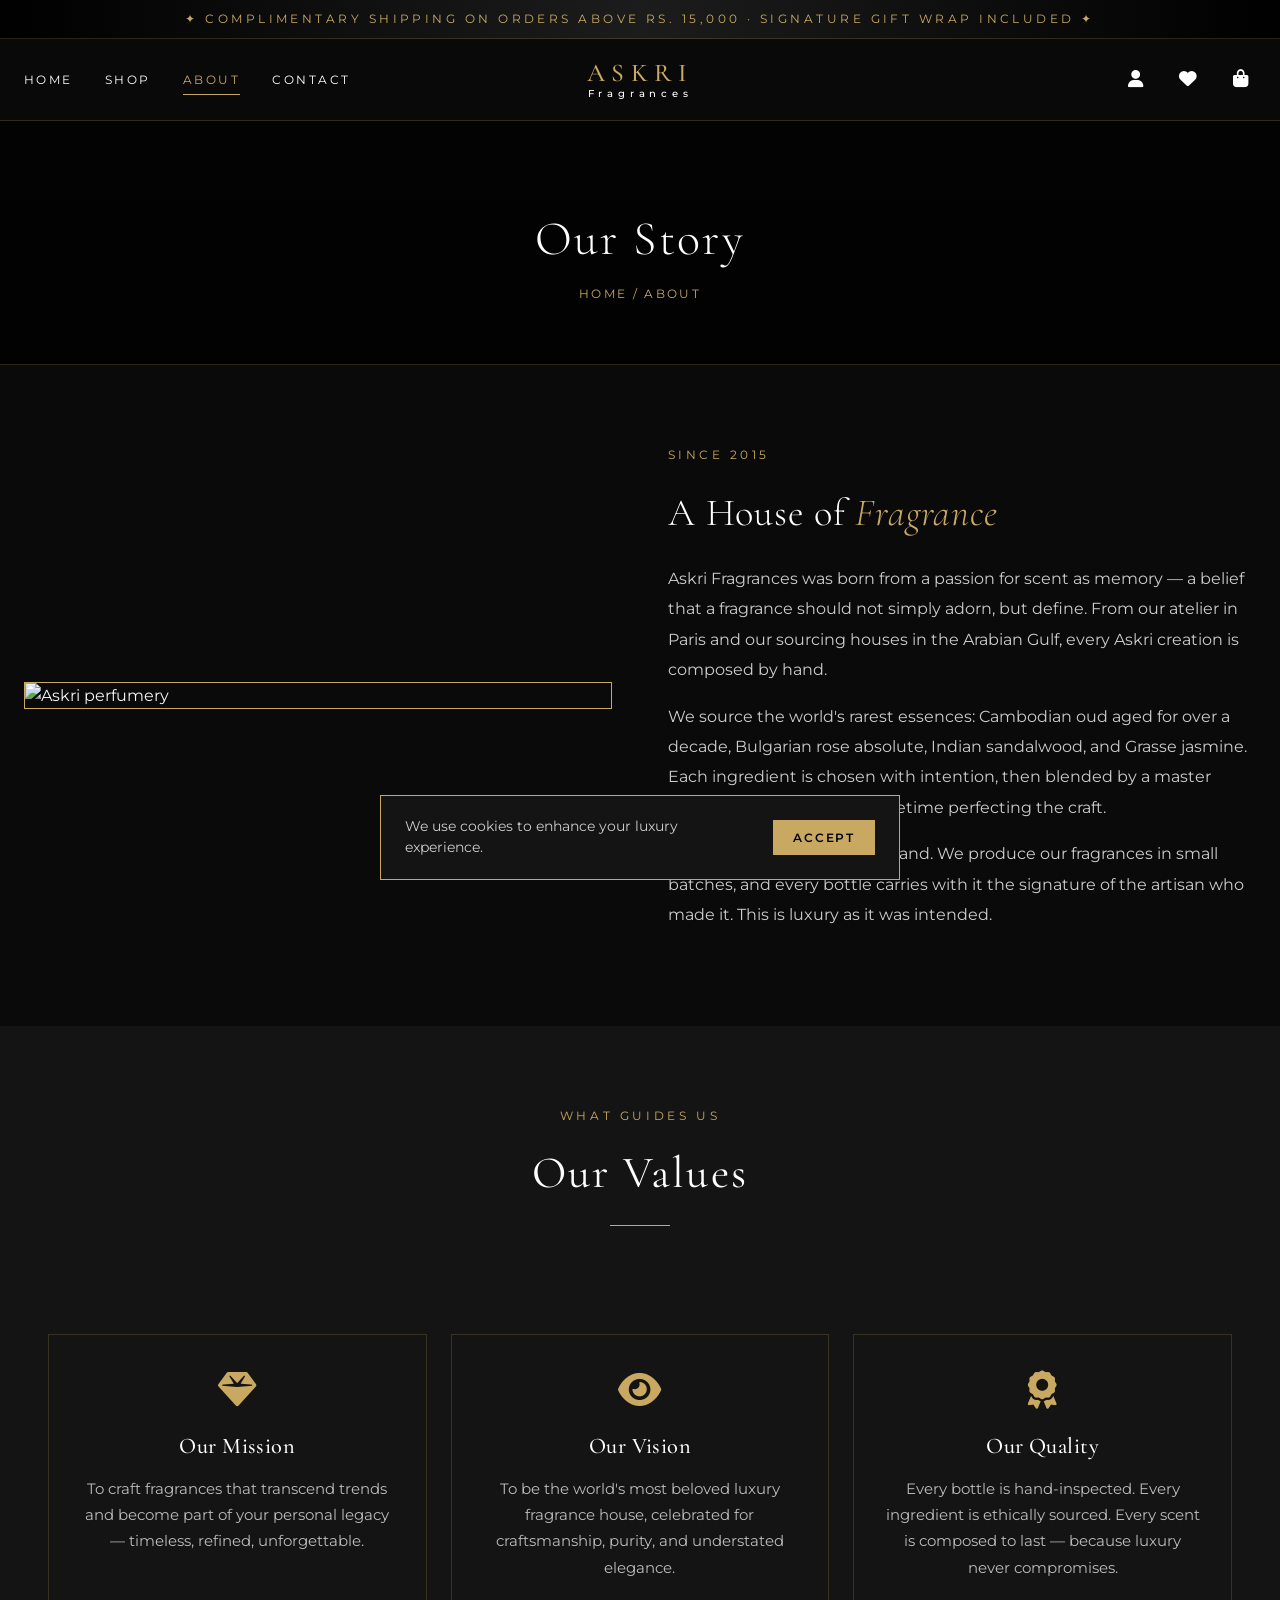
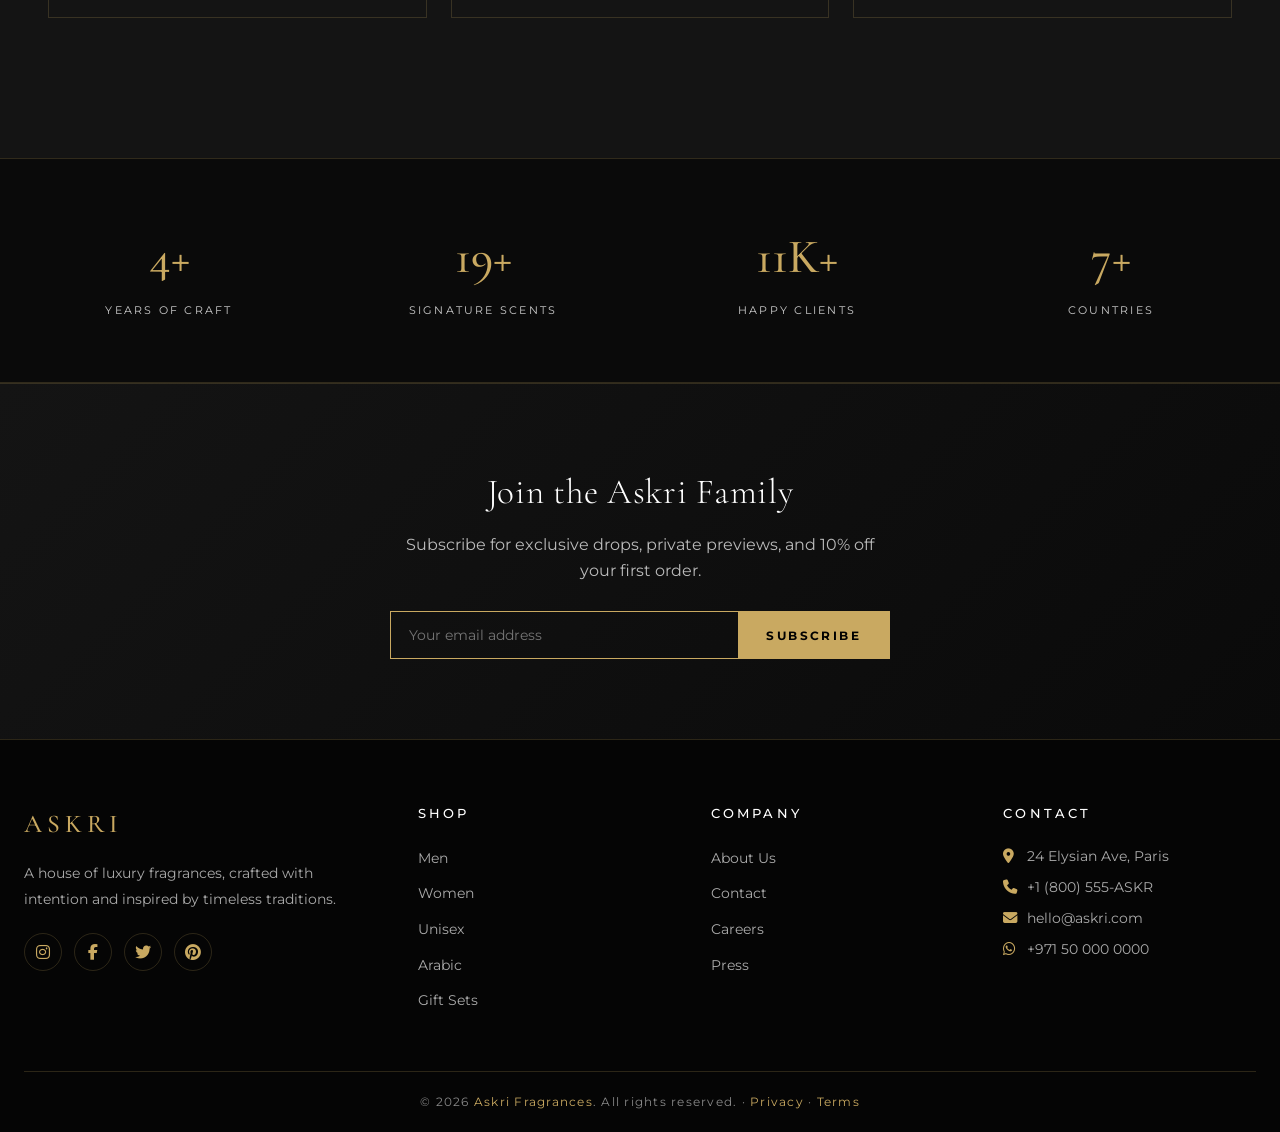
==== commit d9269e7a: "Add files via upload" ====
--- a/about.html
+++ b/about.html
@@ -21,6 +21,7 @@
   <link rel="stylesheet" href="https://cdnjs.cloudflare.com/ajax/libs/font-awesome/6.5.1/css/all.min.css" />
   <script src="https://www.gstatic.com/firebasejs/10.12.2/firebase-app-compat.js"></script>
   <script src="https://www.gstatic.com/firebasejs/10.12.2/firebase-auth-compat.js"></script>
+  <script src="https://www.gstatic.com/firebasejs/10.12.2/firebase-analytics-compat.js"></script>
 </head>
 <body>
   <div class="loader" id="loader"><div class="loader-logo">ASKRI</div></div>
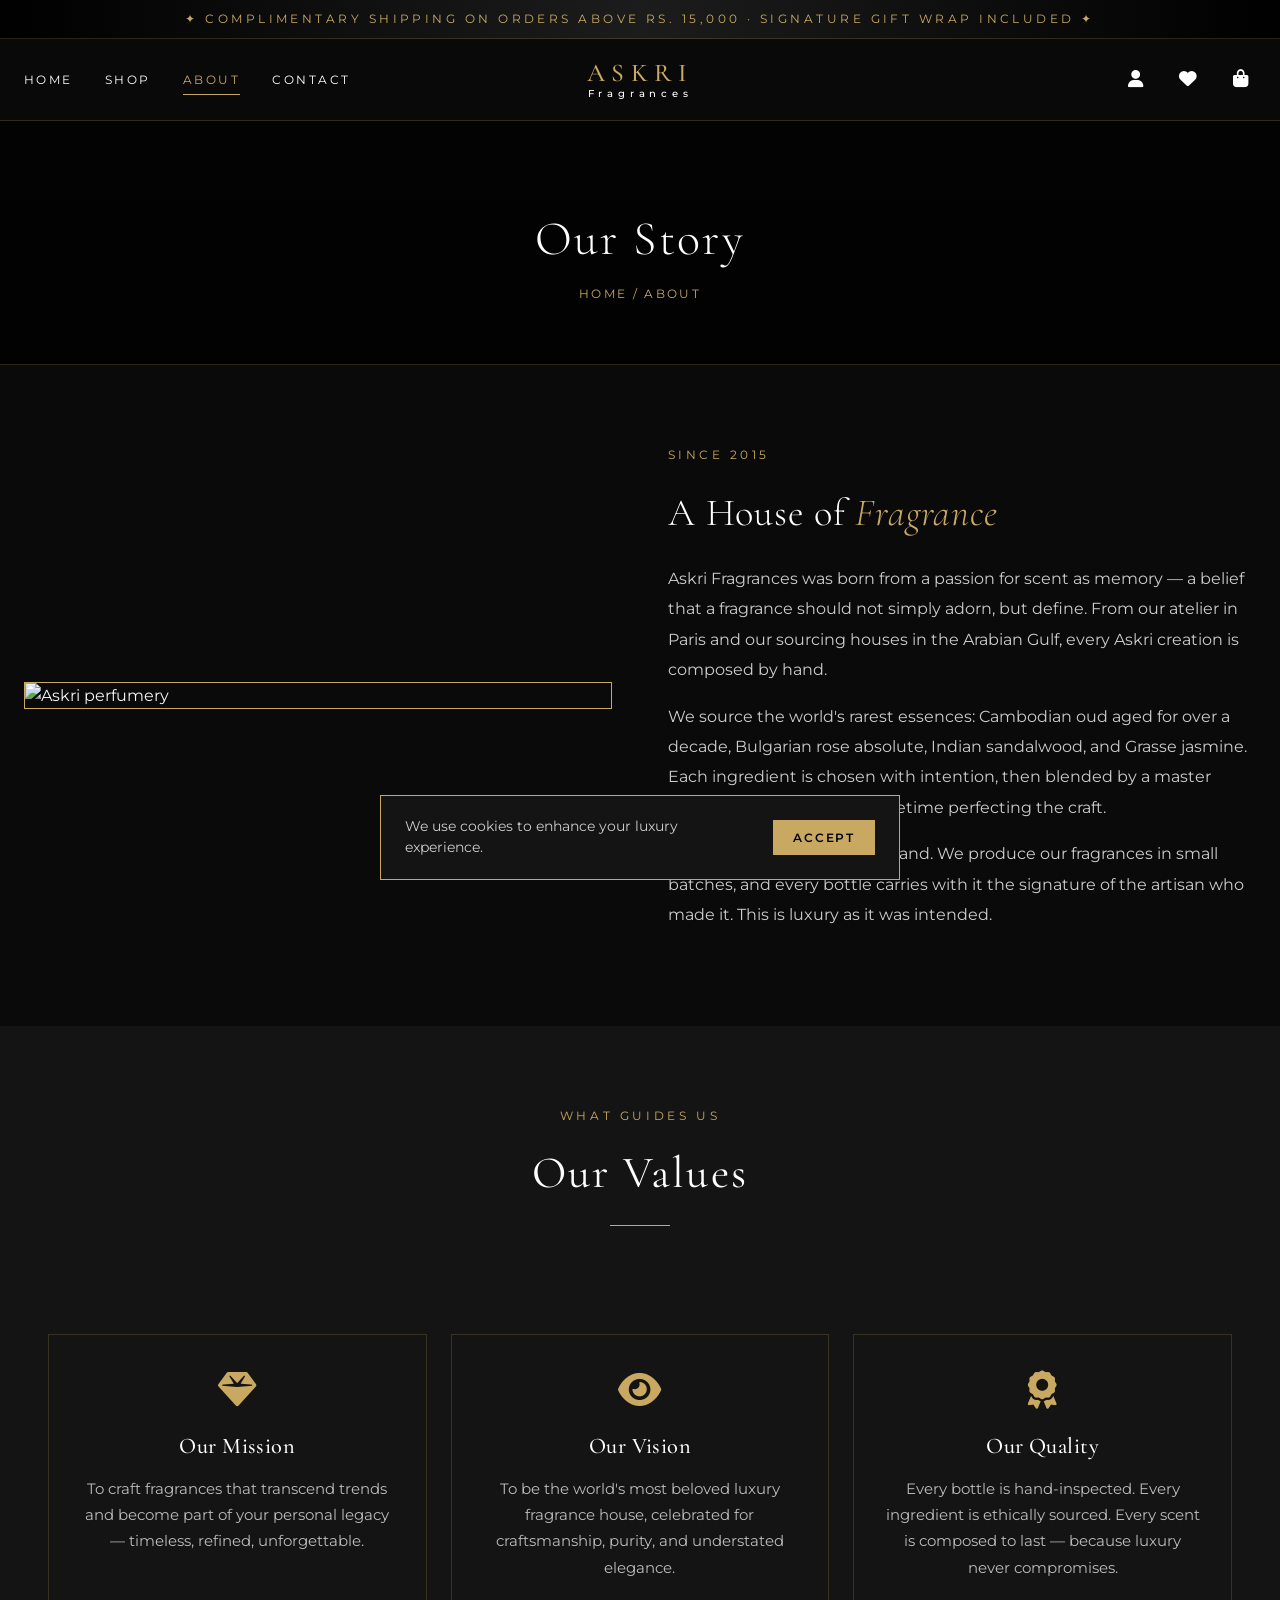
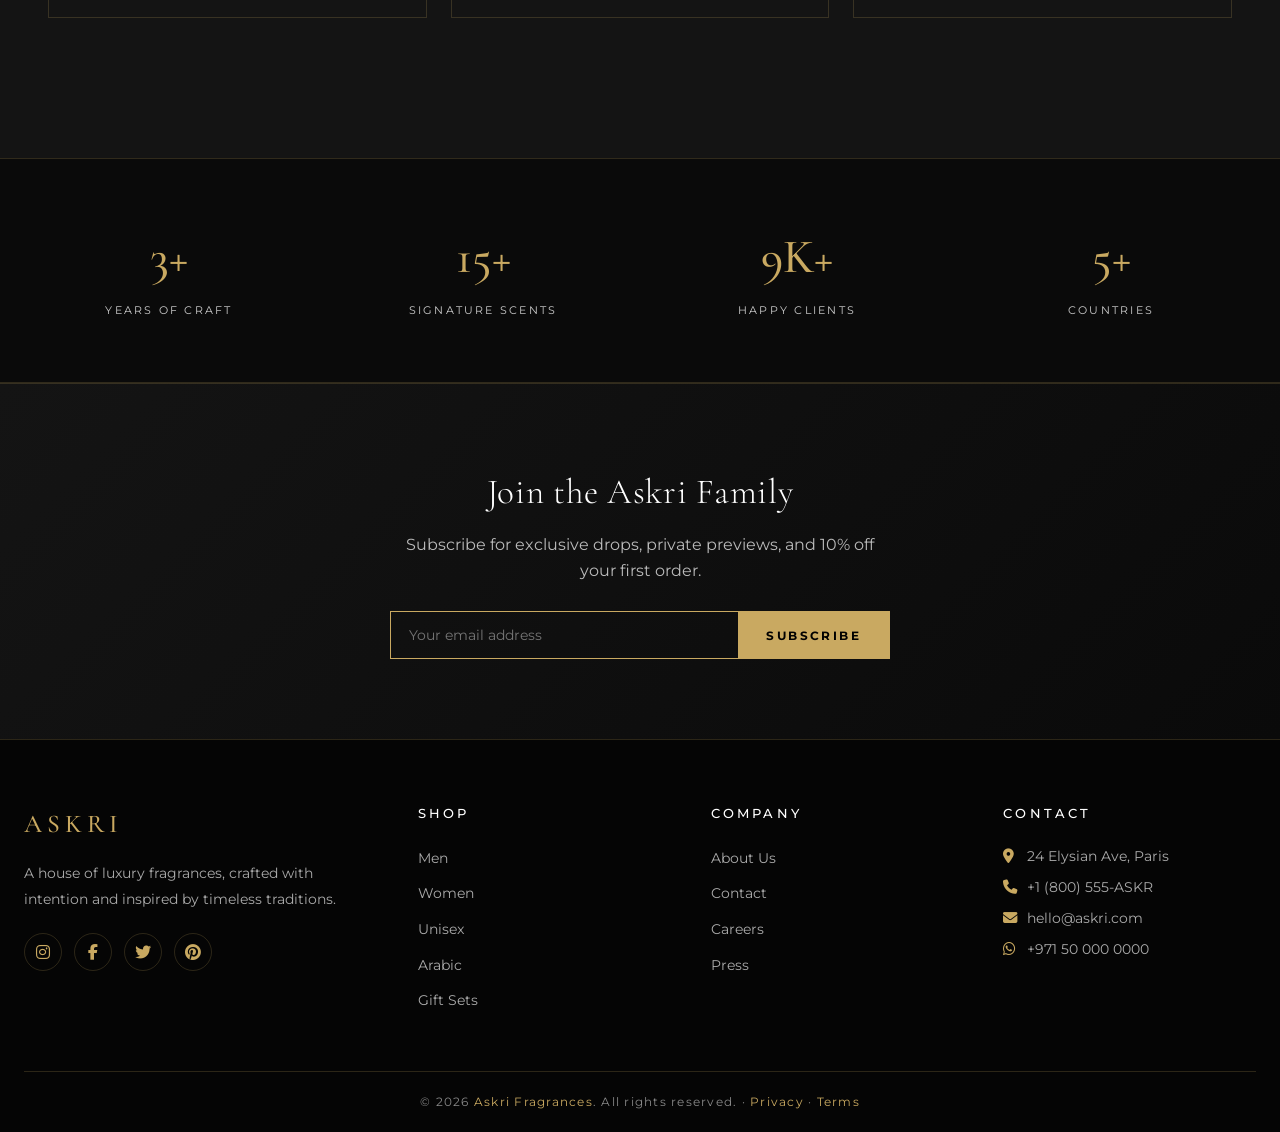
==== commit ea19e5f3: "Add files via upload" ====
--- a/about.html
+++ b/about.html
@@ -21,6 +21,7 @@
   <link rel="stylesheet" href="https://cdnjs.cloudflare.com/ajax/libs/font-awesome/6.5.1/css/all.min.css" />
   <script src="https://www.gstatic.com/firebasejs/10.12.2/firebase-app-compat.js"></script>
   <script src="https://www.gstatic.com/firebasejs/10.12.2/firebase-auth-compat.js"></script>
+  <script src="https://www.gstatic.com/firebasejs/10.12.2/firebase-firestore-compat.js"></script>
   <script src="https://www.gstatic.com/firebasejs/10.12.2/firebase-analytics-compat.js"></script>
 </head>
 <body>
@@ -148,8 +149,8 @@
     </div>
   </div>
 
+  <script src="js/auth.js"></script>
   <script src="js/products.js"></script>
   <script src="js/cart.js"></script>
-  <script src="js/auth.js"></script>
   <script src="js/script.js"></script>
 </body></html>
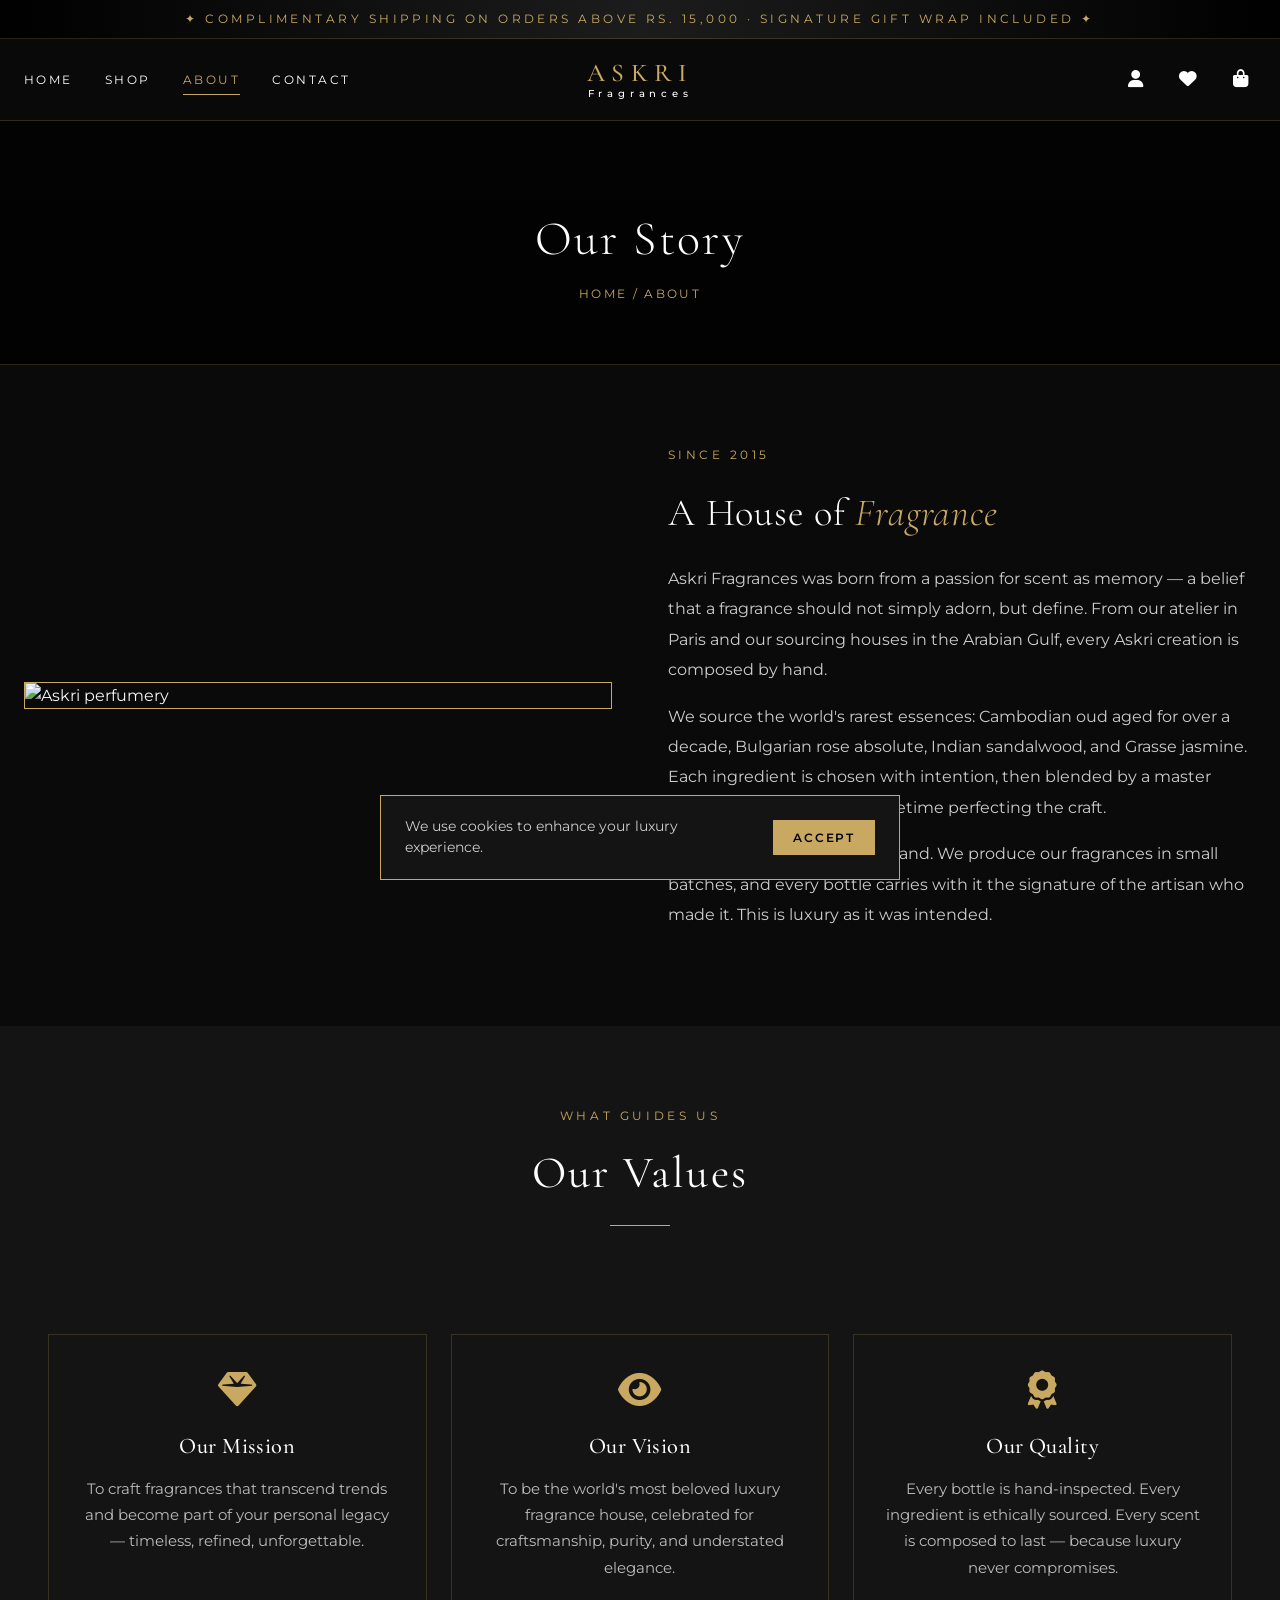
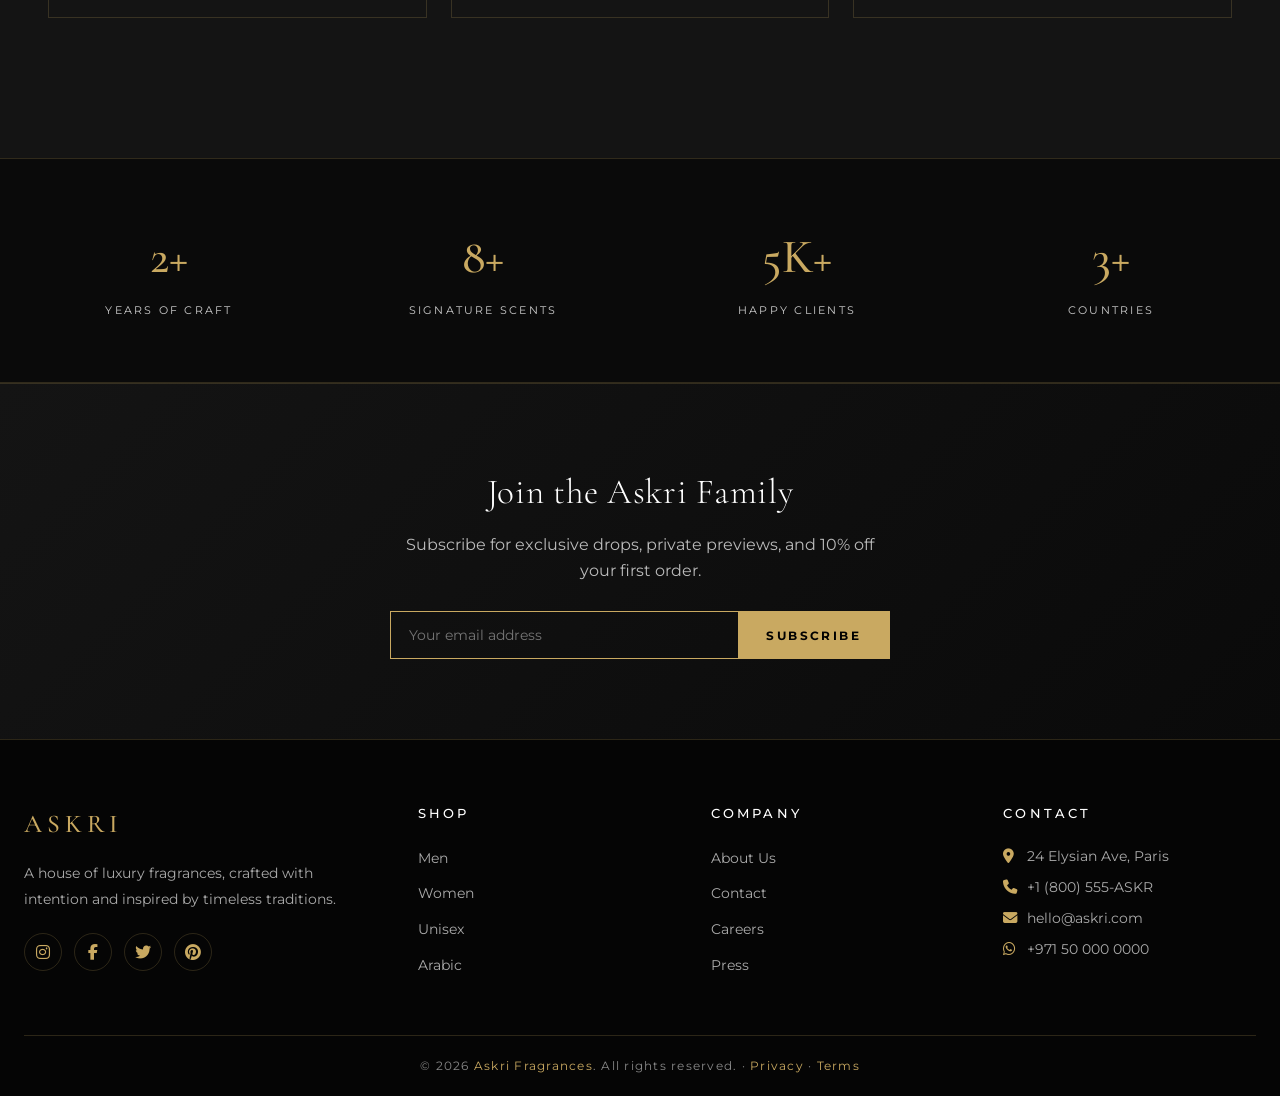
==== commit d6cb972e: "Add files via upload" ====
--- a/about.html
+++ b/about.html
@@ -54,7 +54,7 @@
     <ul>
       <li><a href="index.html">Home</a></li><li><a href="shop.html">Shop</a></li>
       <li><a href="shop.html?category=Men">Men</a></li><li><a href="shop.html?category=Women">Women</a></li>
-      <li><a href="shop.html?category=Arabic">Arabic</a></li><li><a href="shop.html?category=French">French</a></li>
+      <li><a href="shop.html?category=Arabic">Arabic</a></li>
       <li><a href="about.html">About</a></li><li><a href="contact.html">Contact</a></li>
       <li><a href="wishlist.html">Wishlist</a></li><li><a href="cart.html">Cart</a></li>
     </ul>
@@ -112,8 +112,7 @@
         </div>
         <div class="footer-col"><h4>Shop</h4><ul>
           <li><a href="shop.html?category=Men">Men</a></li><li><a href="shop.html?category=Women">Women</a></li>
-          <li><a href="shop.html?category=Unisex">Unisex</a></li><li><a href="shop.html?category=Arabic">Arabic</a></li>
-          <li><a href="shop.html?category=Gift Sets">Gift Sets</a></li></ul></div>
+          <li><a href="shop.html?category=Unisex">Unisex</a></li>          <li><a href="shop.html?category=Arabic">Arabic</a></li></ul></div>
         <div class="footer-col"><h4>Company</h4><ul>
           <li><a href="about.html">About Us</a></li><li><a href="contact.html">Contact</a></li>
           <li><a href="#">Careers</a></li><li><a href="#">Press</a></li></ul></div>
--- a/css/style.css
+++ b/css/style.css
@@ -196,7 +196,7 @@
 /* ---------- Collection Strip ---------- */
 .collections{background:#0a0a0a}
 .coll-grid{
-  display:grid;grid-template-columns:repeat(3,1fr);gap:24px;
+  display:grid;grid-template-columns:repeat(4,1fr);gap:24px;
 }
 .coll-card{
   position:relative;height:420px;overflow:hidden;cursor:pointer;
@@ -508,7 +508,7 @@
 }
 .pd-gallery .main-img img{width:100%;height:100%;object-fit:cover;transition:transform .5s ease;cursor:zoom-in}
 .pd-gallery .main-img:hover img{transform:scale(1.4)}
-.pd-thumbs{display:grid;grid-template-columns:repeat(4,1fr);gap:12px}
+.pd-thumbs{display:grid;grid-template-columns:repeat(2,1fr);gap:12px}
 .pd-thumbs img{
   border:1px solid var(--border);aspect-ratio:1;object-fit:cover;cursor:pointer;
   transition:.3s;opacity:.7;
--- a/css/responsive.css
+++ b/css/responsive.css
@@ -6,7 +6,7 @@
 @media (max-width:1200px){
   .products-grid{grid-template-columns:repeat(3,1fr)}
   .cat-grid{grid-template-columns:repeat(3,1fr)}
-  .coll-grid{grid-template-columns:repeat(3,1fr)}
+  .coll-grid{grid-template-columns:repeat(2,1fr)}
 }
 
 /* ---------- Tablet ---------- */
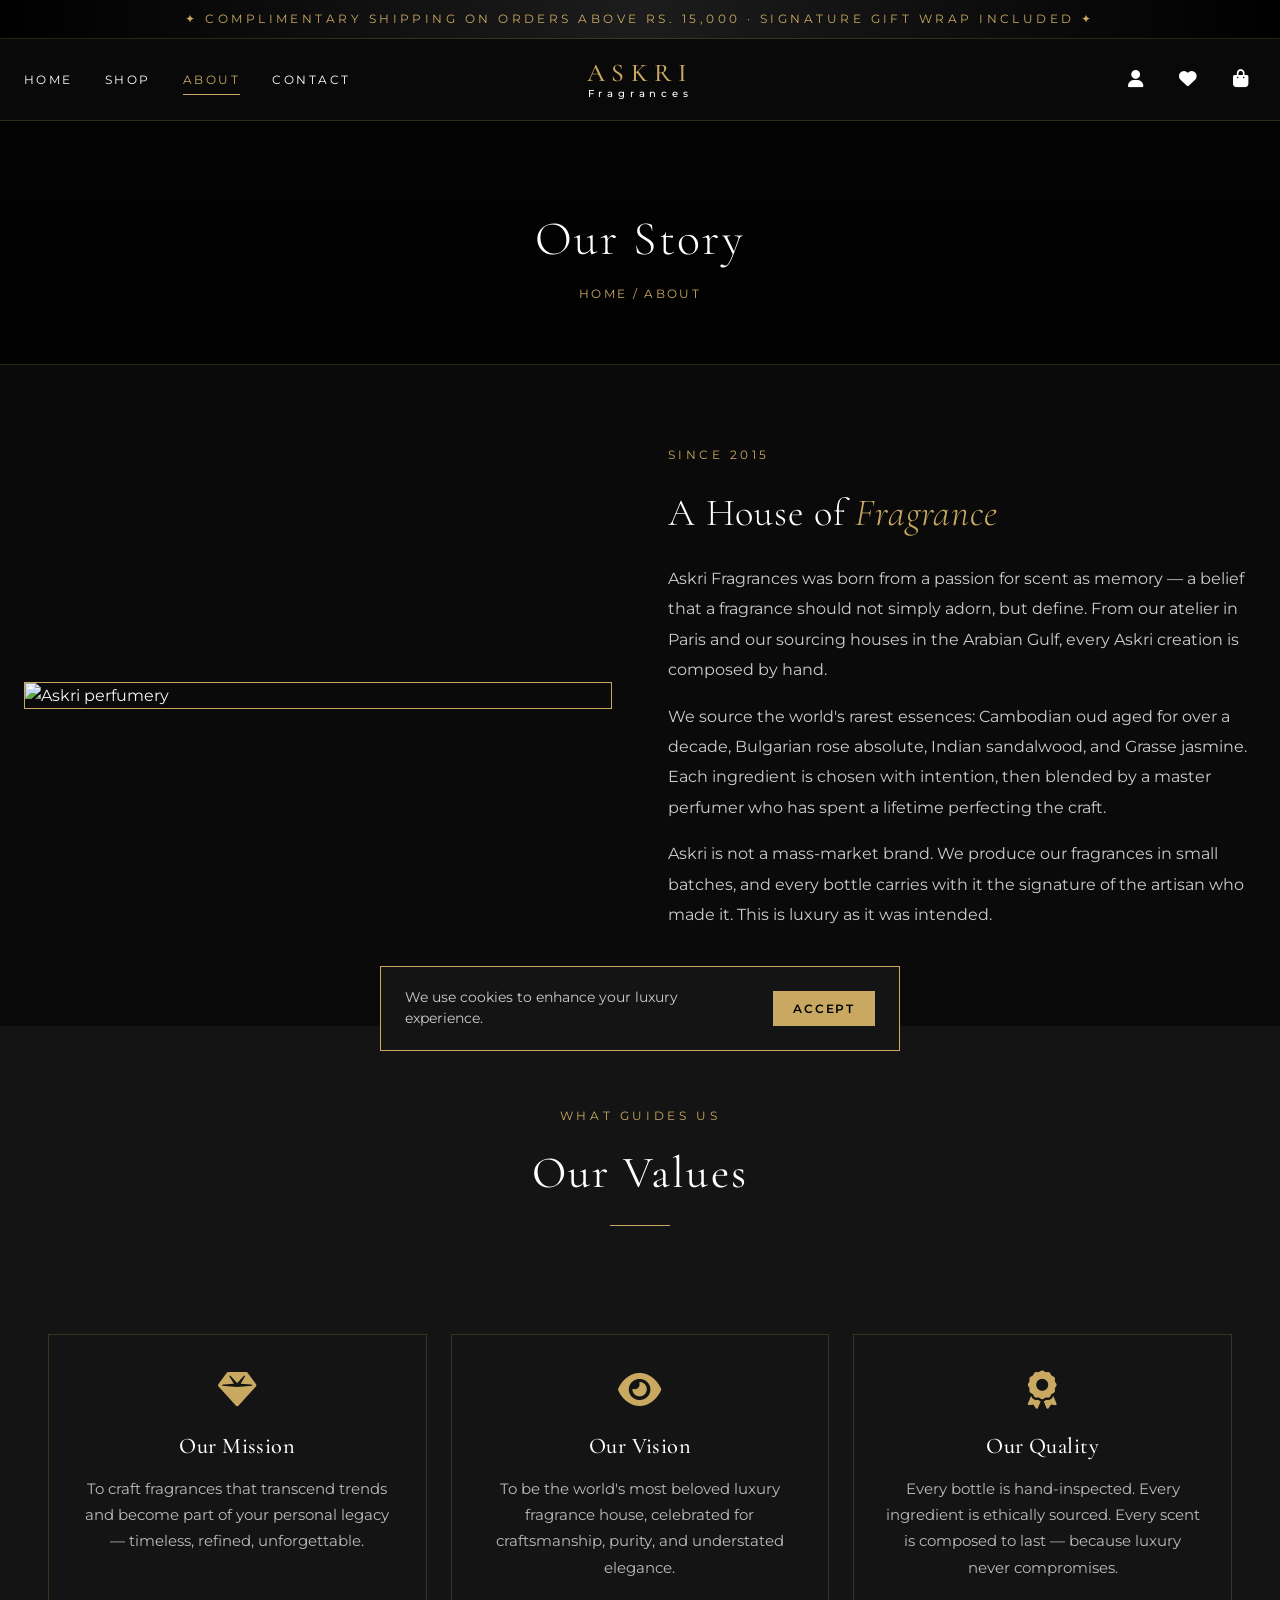
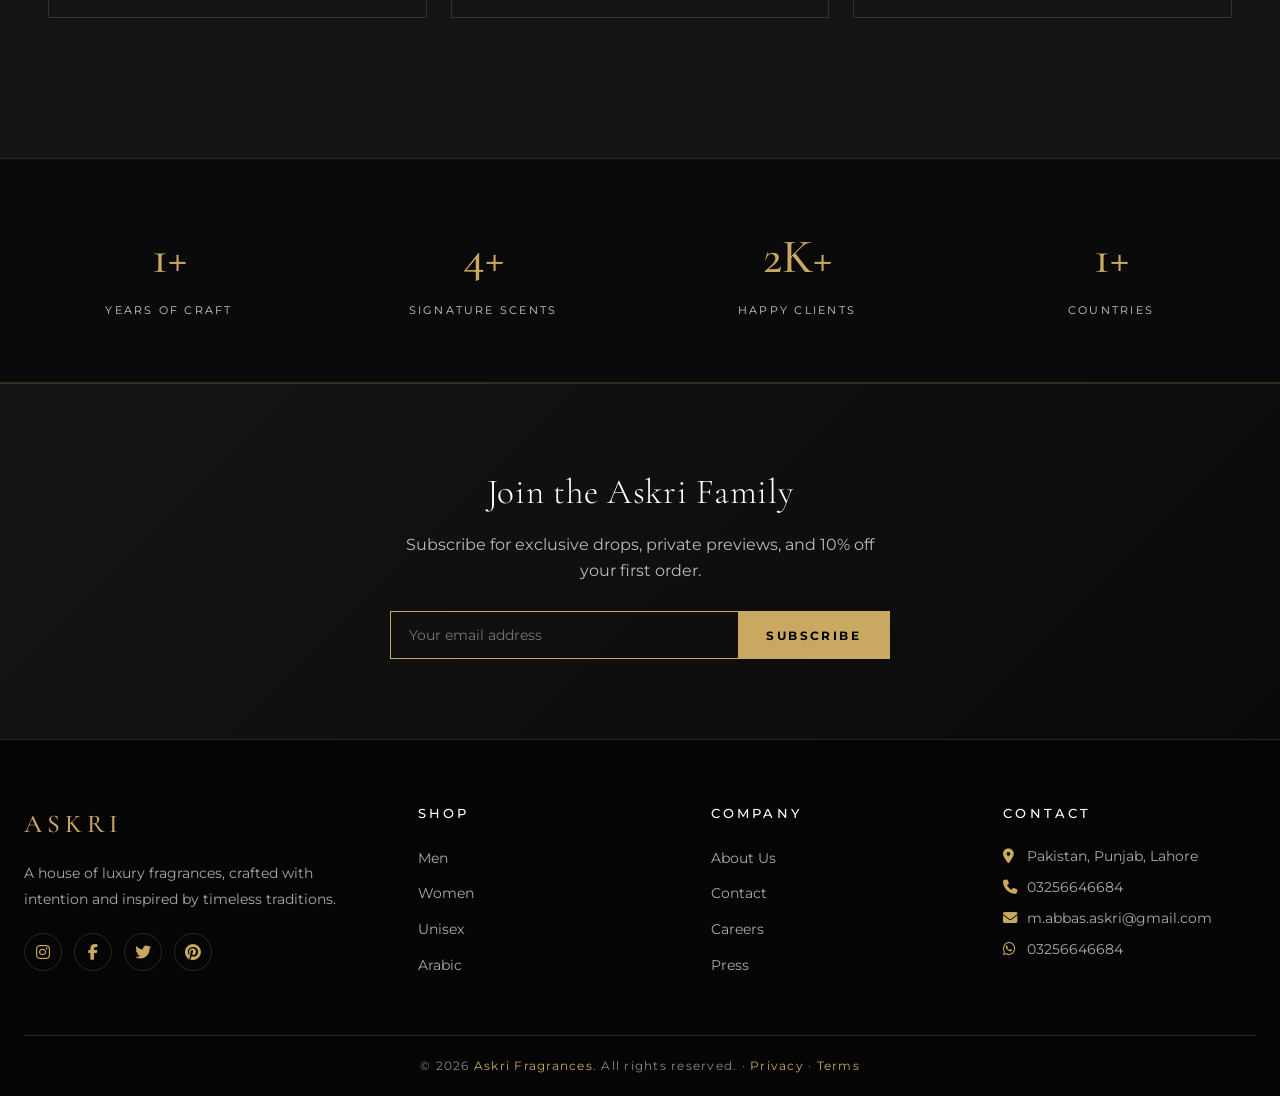
==== commit f3b4e535: "Add files via upload" ====
--- a/about.html
+++ b/about.html
@@ -117,10 +117,10 @@
           <li><a href="about.html">About Us</a></li><li><a href="contact.html">Contact</a></li>
           <li><a href="#">Careers</a></li><li><a href="#">Press</a></li></ul></div>
         <div class="footer-col"><h4>Contact</h4>
-          <p><i class="fas fa-map-marker-alt"></i> 24 Elysian Ave, Paris</p>
-          <p><i class="fas fa-phone"></i> +1 (800) 555-ASKR</p>
-          <p><i class="fas fa-envelope"></i> hello@askri.com</p>
-          <p><i class="fab fa-whatsapp"></i> +971 50 000 0000</p></div>
+          <p><i class="fas fa-map-marker-alt"></i> Pakistan, Punjab, Lahore</p>
+          <p><i class="fas fa-phone"></i> 03256646684</p>
+          <p><i class="fas fa-envelope"></i> m.abbas.askri@gmail.com</p>
+          <p><i class="fab fa-whatsapp"></i> 03256646684</p></div>
       </div>
       <div class="footer-bottom">© 2026 <a href="index.html">Askri Fragrances</a>. All rights reserved. · <a href="#">Privacy</a> · <a href="#">Terms</a></div>
     </div>
--- a/css/style.css
+++ b/css/style.css
@@ -217,7 +217,7 @@
 
 /* ---------- Categories ---------- */
 .categories{background:linear-gradient(180deg,#0a0a0a,#141414)}
-.cat-grid{display:grid;grid-template-columns:repeat(6,1fr);gap:20px}
+.cat-grid{display:grid;grid-template-columns:repeat(4,1fr);gap:28px}
 .cat-card{
   text-align:center;padding:32px 16px;border:1px solid var(--border);
   transition:all .4s ease;cursor:pointer;background:rgba(255,255,255,.02);
--- a/css/responsive.css
+++ b/css/responsive.css
@@ -5,7 +5,7 @@
 /* ---------- Large screens ---------- */
 @media (max-width:1200px){
   .products-grid{grid-template-columns:repeat(3,1fr)}
-  .cat-grid{grid-template-columns:repeat(3,1fr)}
+  .cat-grid{grid-template-columns:repeat(4,1fr);gap:24px}
   .coll-grid{grid-template-columns:repeat(2,1fr)}
 }
 
@@ -24,7 +24,7 @@
   .products-grid{grid-template-columns:repeat(3,1fr)}
   .coll-grid{grid-template-columns:1fr;gap:16px}
   .coll-card{height:280px}
-  .cat-grid{grid-template-columns:repeat(3,1fr)}
+  .cat-grid{grid-template-columns:repeat(2,1fr);gap:20px}
   .footer-grid{grid-template-columns:1fr 1fr;gap:32px}
   .counter-grid{grid-template-columns:repeat(2,1fr);gap:32px}
   .about-story,.contact-wrap,.product-detail{grid-template-columns:1fr;gap:32px}
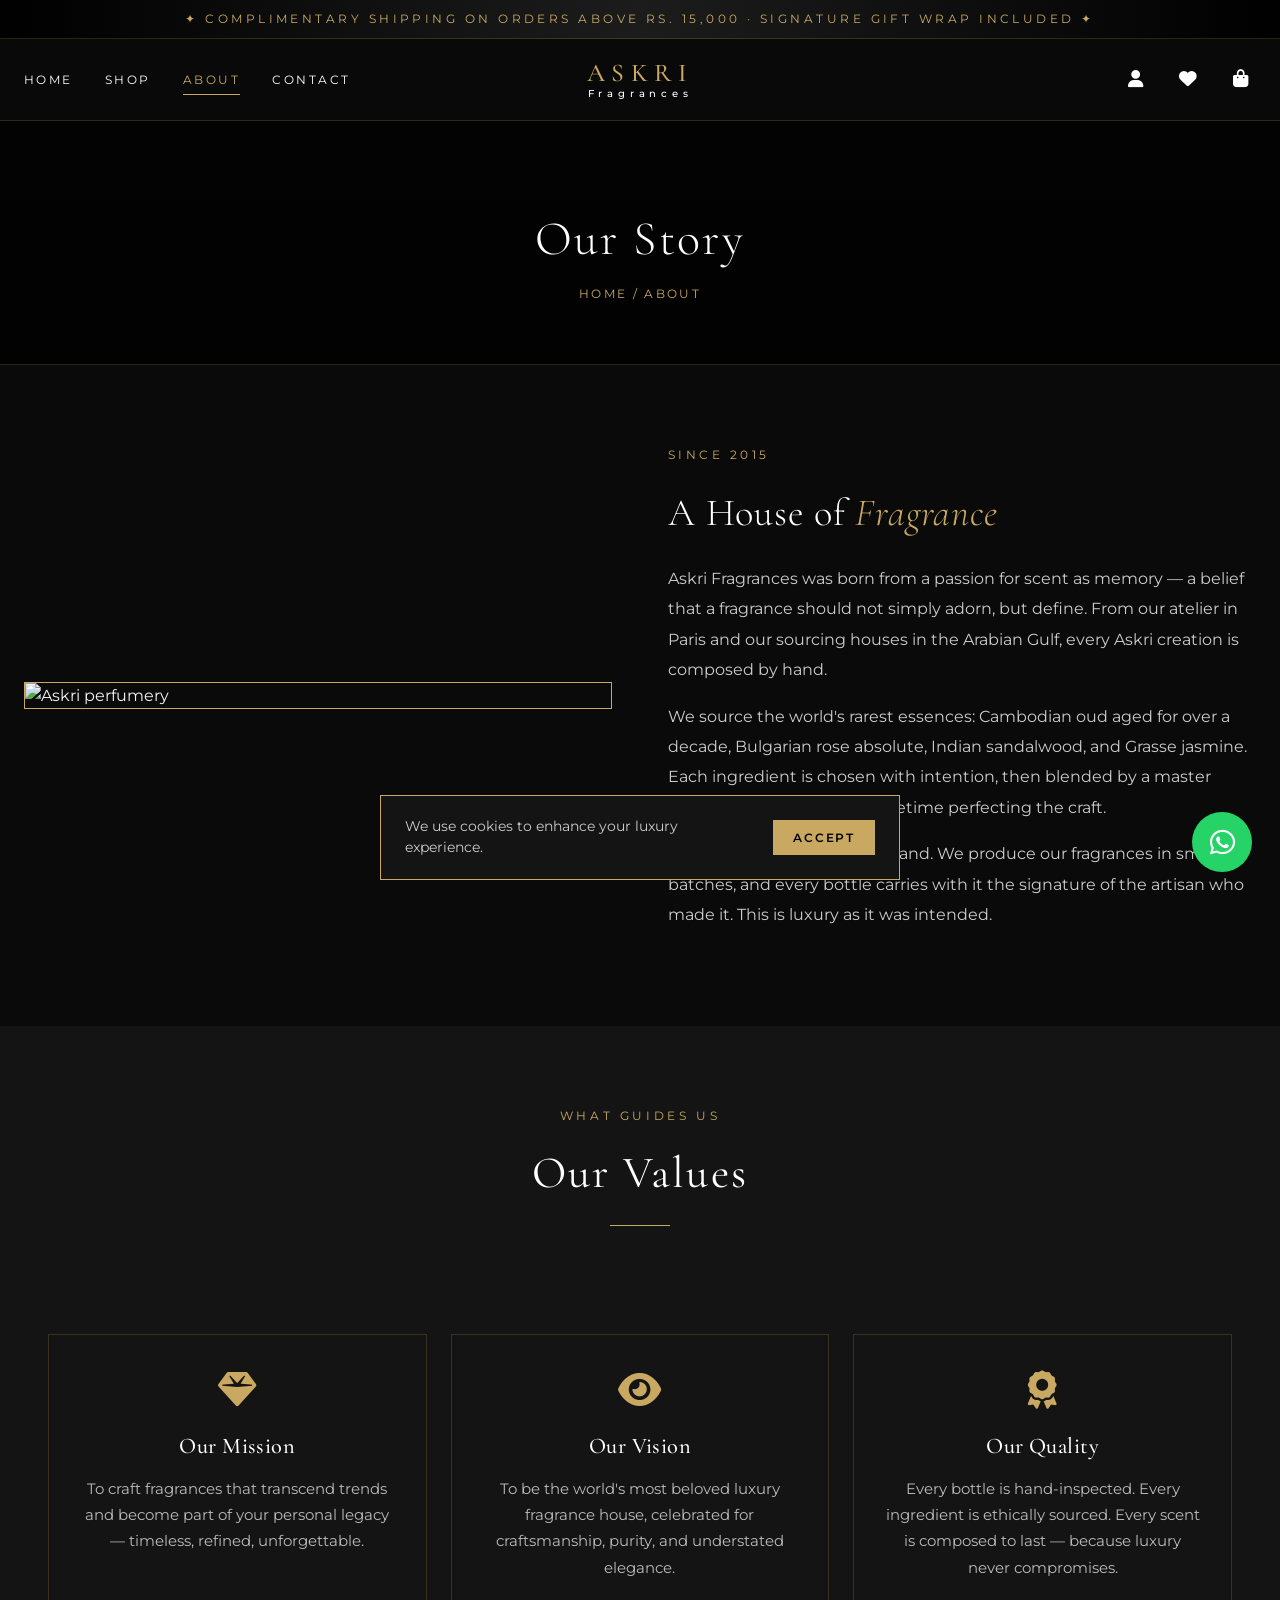
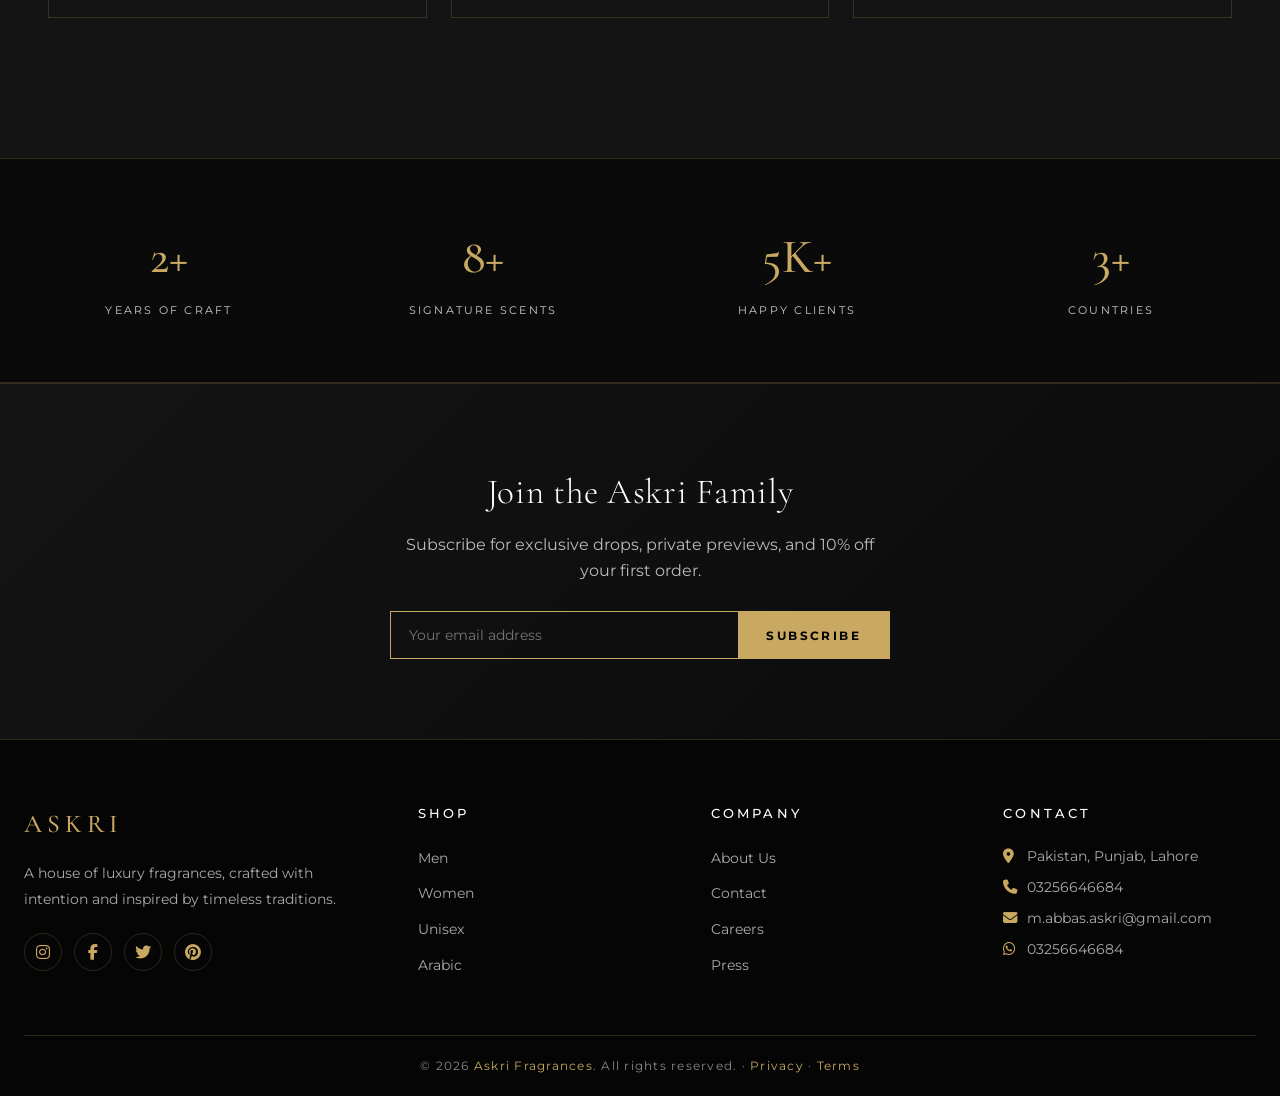
==== commit 15aef067: "Add files via upload" ====
--- a/about.html
+++ b/about.html
@@ -126,6 +126,8 @@
     </div>
   </footer>
   <button class="scroll-top" aria-label="Scroll to top"><i class="fas fa-chevron-up"></i></button>
+  <!-- WhatsApp Float -->
+  <a href="https://wa.me/923226806286?text=I%20want%20to%20order%20this%20product." target="_blank" rel="noopener" class="wa-float" aria-label="Chat on WhatsApp"><i class="fab fa-whatsapp"></i></a>
   <div class="cookie-banner"><p>We use cookies to enhance your luxury experience.</p><button>Accept</button></div>
   <div class="popup" id="newsletter-popup"><div class="popup-inner">
     <button class="close">×</button><h3>10% Off Your First Order</h3>
--- a/css/style.css
+++ b/css/style.css
@@ -706,3 +706,24 @@
   cursor:pointer;transition:all .25s ease;
 }
 .guest-btn:hover{border-color:var(--gold);color:var(--gold)}
+
+/* ---------- WhatsApp Floating Button ---------- */
+.wa-float{
+  position:fixed;bottom:28px;right:28px;z-index:999;
+  width:60px;height:60px;border-radius:50%;
+  background:#25d366;display:flex;align-items:center;justify-content:center;
+  box-shadow:0 0 0 0 rgba(37,211,102,.5);
+  animation:wa-glow 2s infinite;
+  transition:transform .3s ease;
+}
+.wa-float:hover{transform:scale(1.1)}
+.wa-float i{color:#fff;font-size:1.8rem}
+@keyframes wa-glow{
+  0%{box-shadow:0 0 0 0 rgba(37,211,102,.5)}
+  70%{box-shadow:0 0 0 18px rgba(37,211,102,0)}
+  100%{box-shadow:0 0 0 0 rgba(37,211,102,0)}
+}
+@media(max-width:768px){
+  .wa-float{bottom:20px;right:20px;width:52px;height:52px}
+  .wa-float i{font-size:1.5rem}
+}
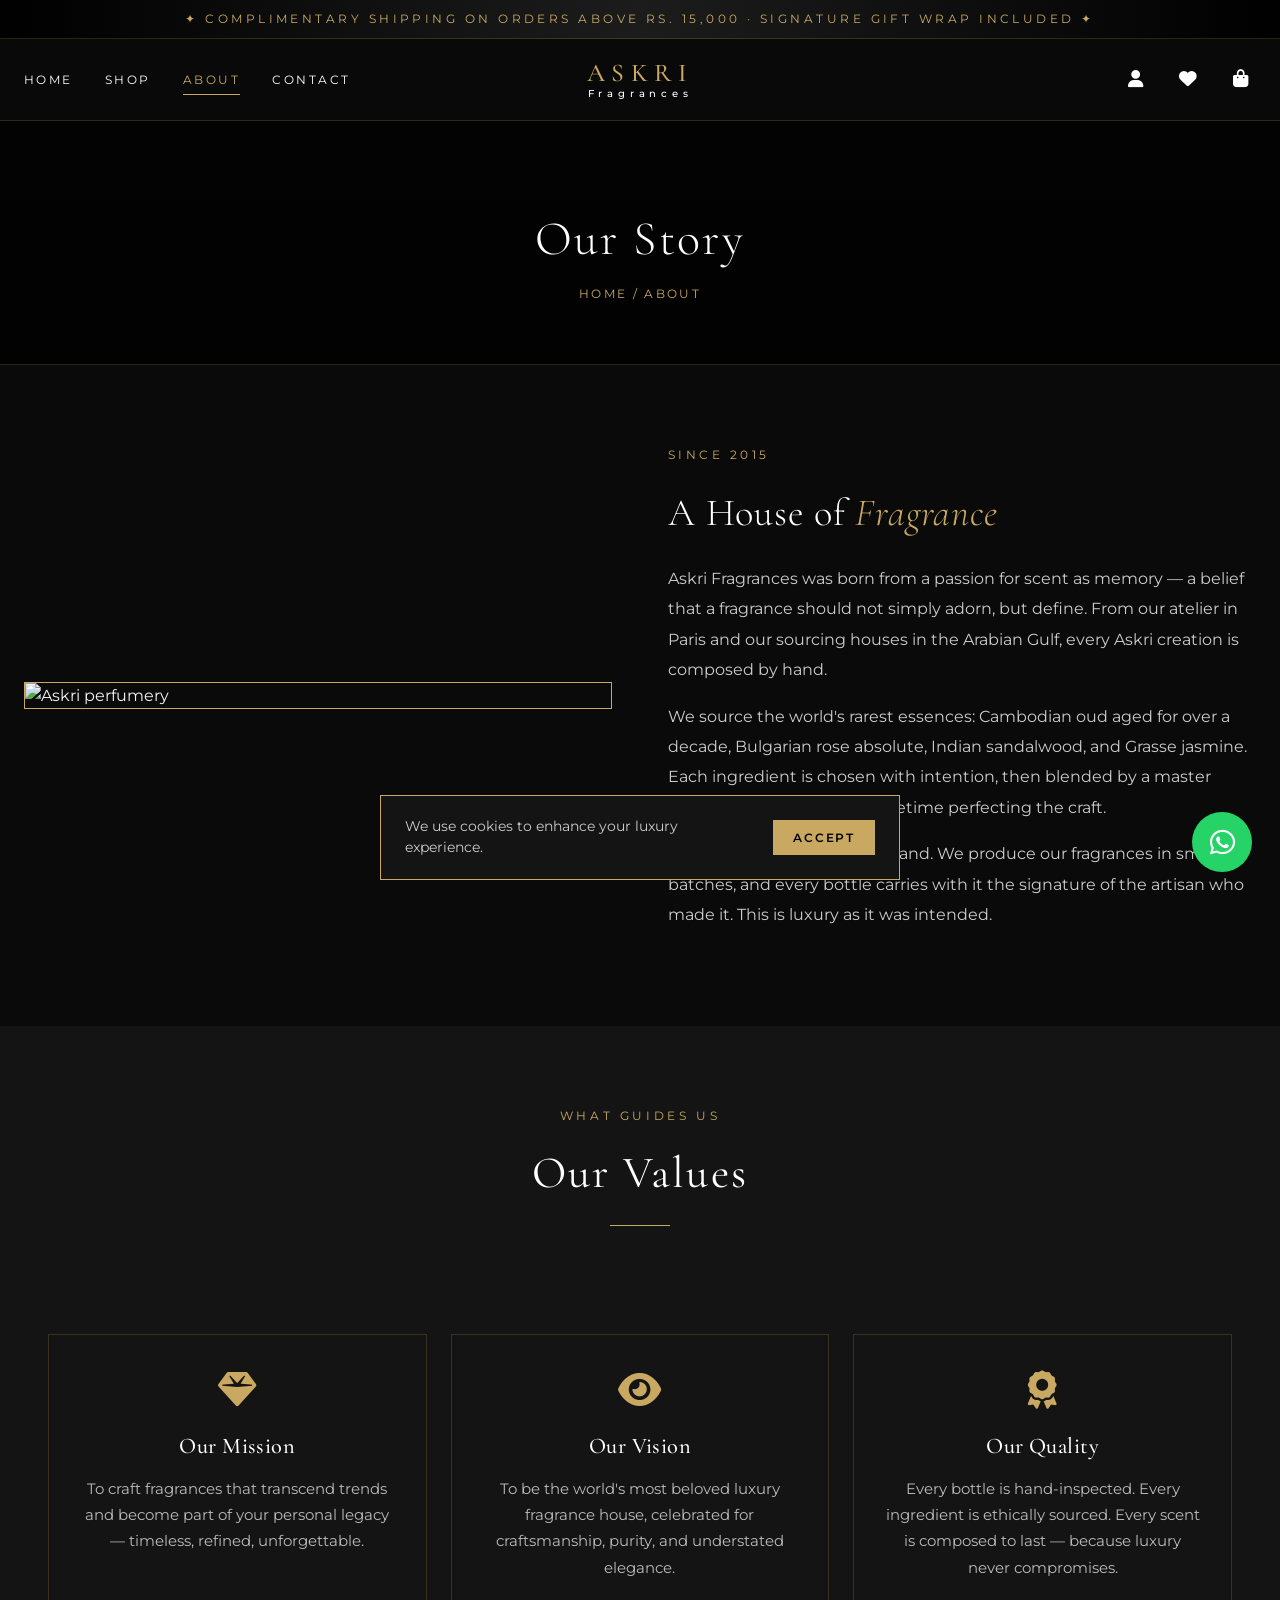
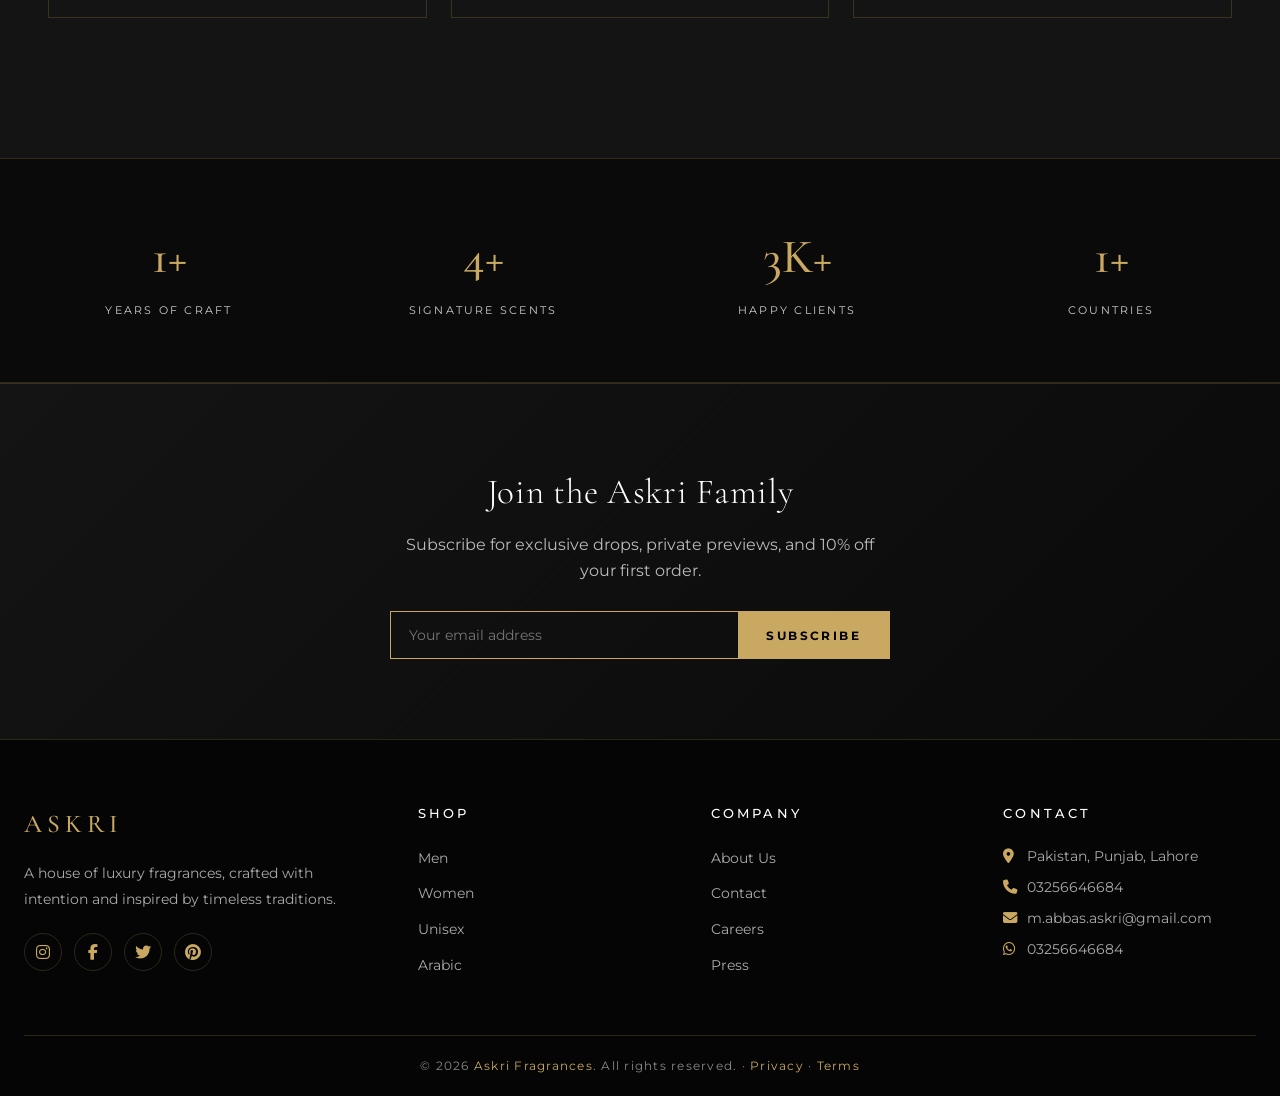
==== commit a38878ef: "Add files via upload" ====
--- a/about.html
+++ b/about.html
@@ -127,7 +127,7 @@
   </footer>
   <button class="scroll-top" aria-label="Scroll to top"><i class="fas fa-chevron-up"></i></button>
   <!-- WhatsApp Float -->
-  <a href="https://wa.me/923226806286?text=I%20want%20to%20order%20this%20product." target="_blank" rel="noopener" class="wa-float" aria-label="Chat on WhatsApp"><i class="fab fa-whatsapp"></i></a>
+  <a href="https://wa.me/923256646684?text=I%20want%20to%20order%20this%20product." target="_blank" rel="noopener" class="wa-float" aria-label="Chat on WhatsApp"><i class="fab fa-whatsapp"></i></a>
   <div class="cookie-banner"><p>We use cookies to enhance your luxury experience.</p><button>Accept</button></div>
   <div class="popup" id="newsletter-popup"><div class="popup-inner">
     <button class="close">×</button><h3>10% Off Your First Order</h3>
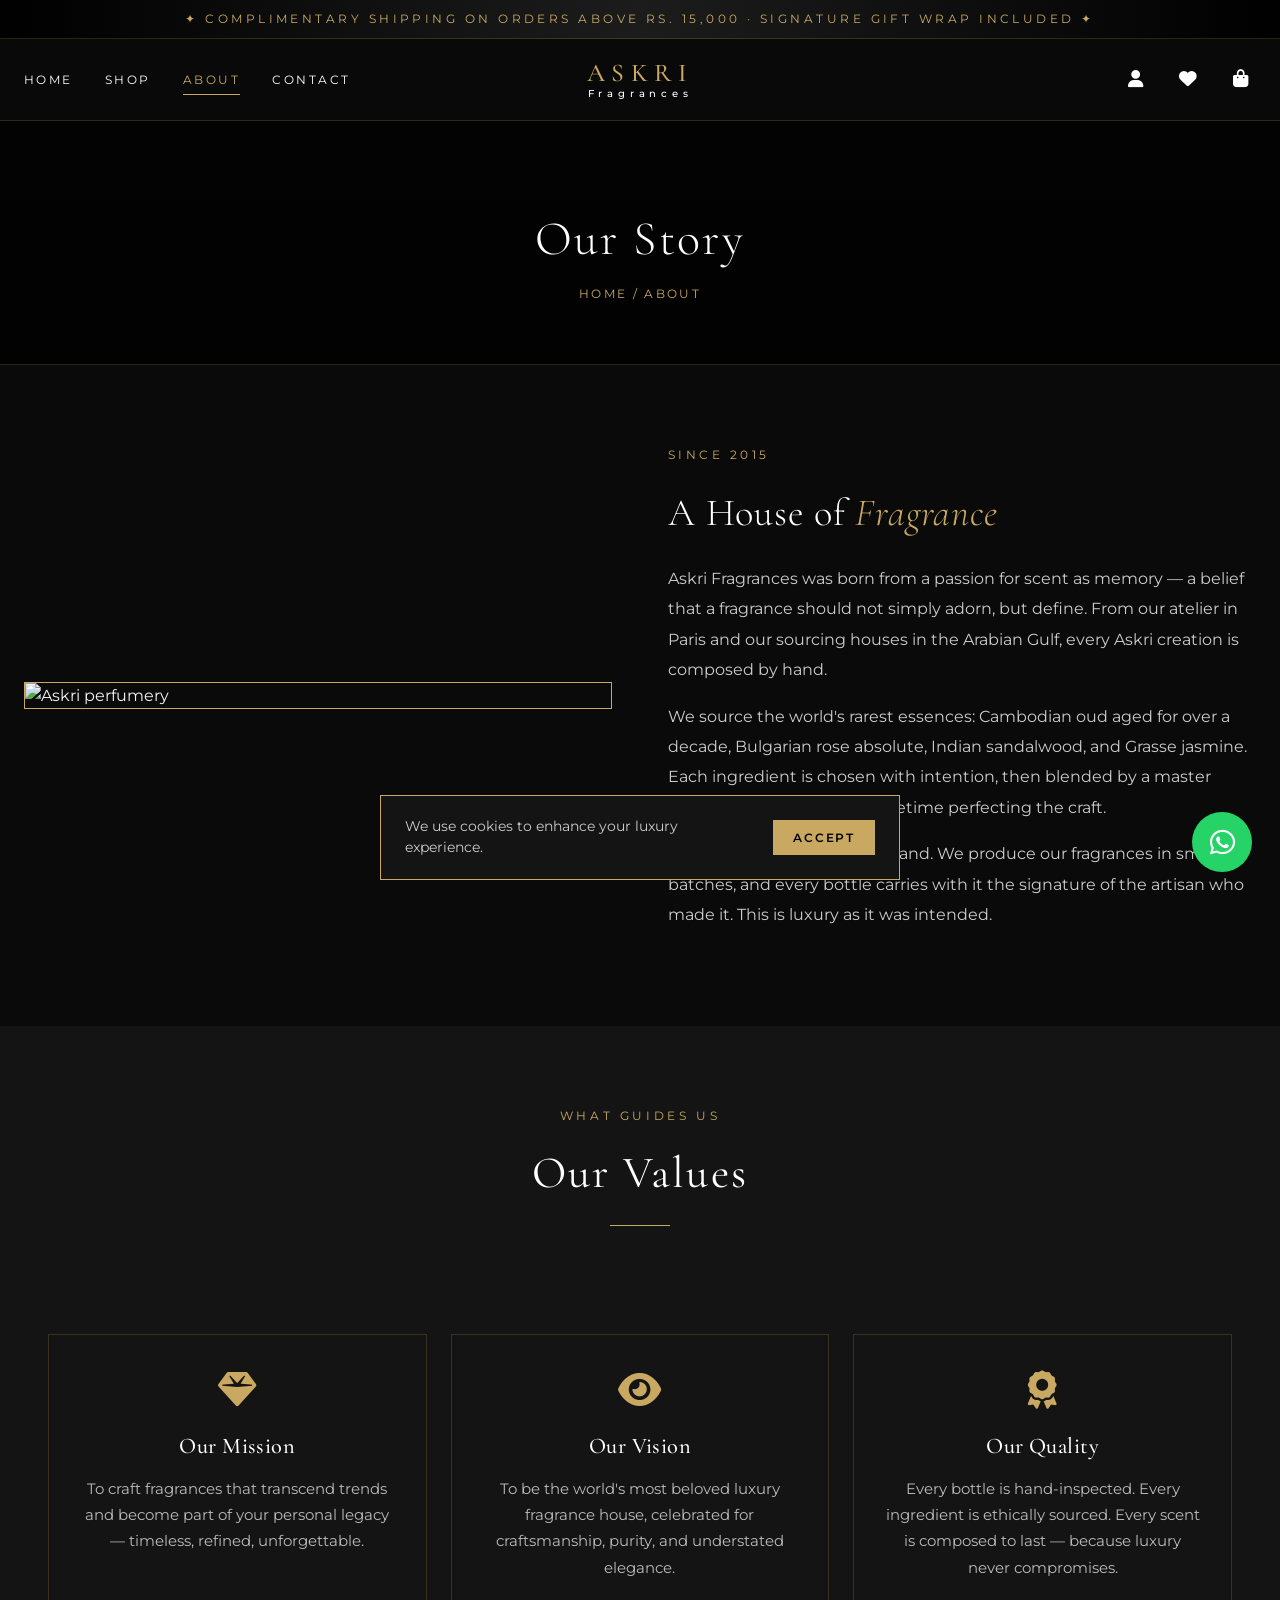
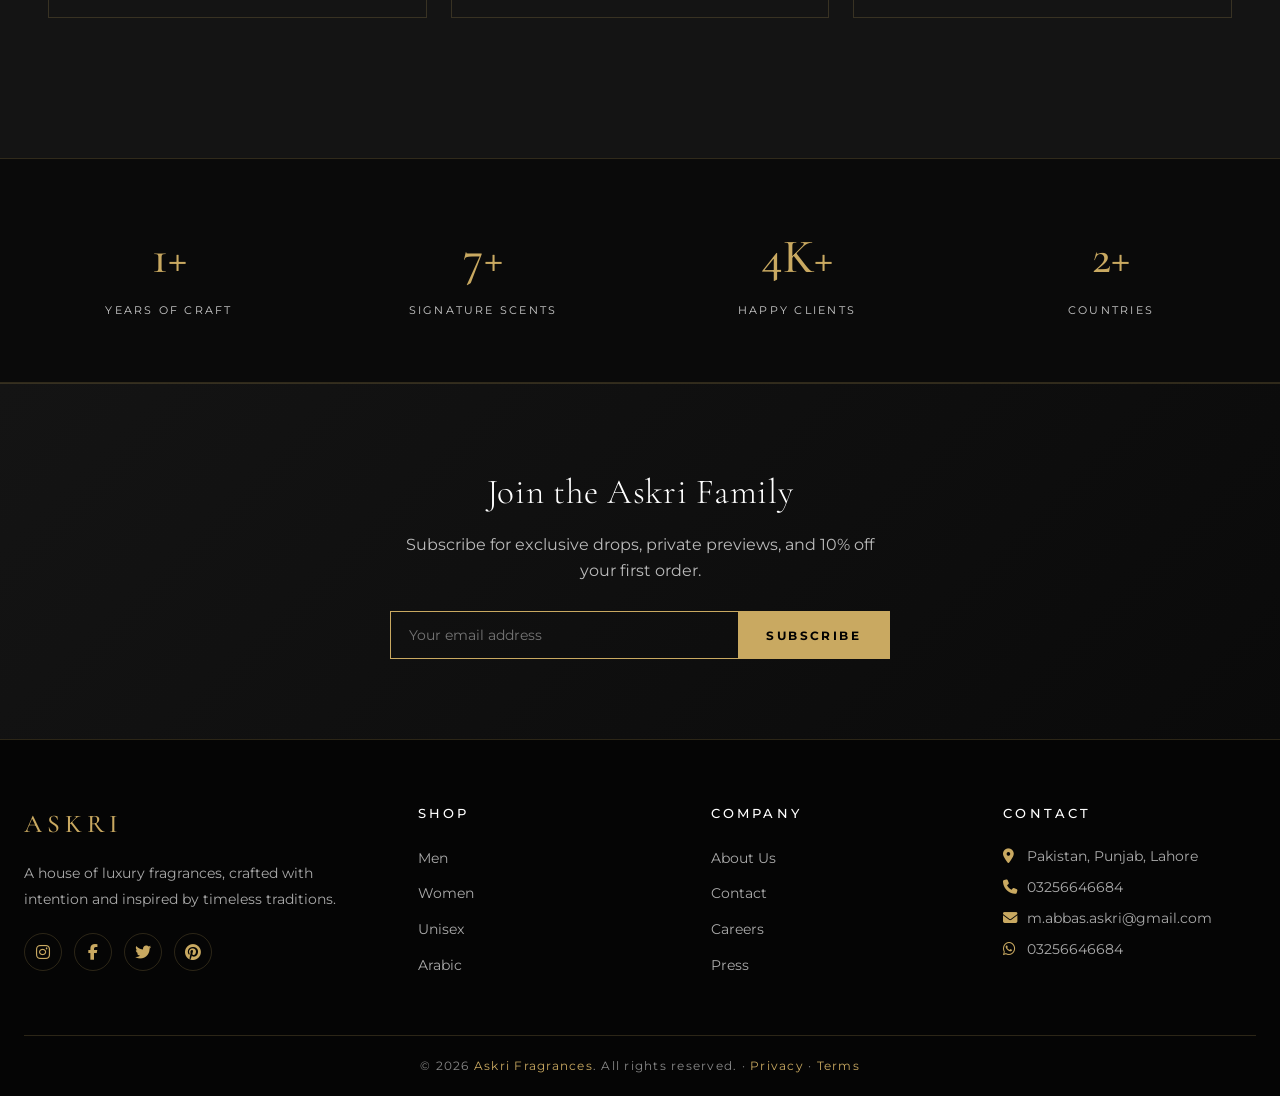
==== commit 52bcd6a9: "Add files via upload" ====
--- a/about.html
+++ b/about.html
@@ -125,7 +125,7 @@
       <div class="footer-bottom">© 2026 <a href="index.html">Askri Fragrances</a>. All rights reserved. · <a href="#">Privacy</a> · <a href="#">Terms</a></div>
     </div>
   </footer>
-  <button class="scroll-top" aria-label="Scroll to top"><i class="fas fa-chevron-up"></i></button>
+
   <!-- WhatsApp Float -->
   <a href="https://wa.me/923256646684?text=I%20want%20to%20order%20this%20product." target="_blank" rel="noopener" class="wa-float" aria-label="Chat on WhatsApp"><i class="fab fa-whatsapp"></i></a>
   <div class="cookie-banner"><p>We use cookies to enhance your luxury experience.</p><button>Accept</button></div>
--- a/css/style.css
+++ b/css/style.css
@@ -587,6 +587,79 @@
 .empty-state h3{font-size:1.6rem;margin-bottom:12px;color:#fff}
 .empty-state p{margin-bottom:24px}
 
+/* ---------- Checkout Form ---------- */
+.checkout-grid{display:grid;grid-template-columns:1fr 400px;gap:40px;align-items:start}
+.checkout-form{background:#141414;border:1px solid var(--border);padding:36px}
+.checkout-form h2{font-size:1.5rem;margin-bottom:28px;padding-bottom:16px;border-bottom:1px solid var(--border);font-weight:400}
+.checkout-form h2 i{color:var(--gold);margin-right:10px}
+.form-row{display:grid;gap:20px}
+.form-row.cols-2{grid-template-columns:1fr 1fr}
+.form-group{display:flex;flex-direction:column}
+.form-group label{font-size:.75rem;letter-spacing:.15em;text-transform:uppercase;color:var(--gold);margin-bottom:8px;font-weight:500}
+.form-group label .req{color:#c94b4b;margin-left:2px}
+.form-group input,.form-group select,.form-group textarea{
+  padding:14px 16px;background:#0a0a0a;border:1px solid var(--border);color:#fff;
+  font-size:.95rem;font-family:inherit;transition:.3s;outline:none;
+}
+.form-group input:focus,.form-group select:focus,.form-group textarea:focus{border-color:var(--gold)}
+.form-group input::placeholder,.form-group textarea::placeholder{color:#555}
+.form-group textarea{resize:vertical;min-height:90px}
+.form-group select{cursor:pointer;appearance:none;background-image:url("data:image/svg+xml,%3Csvg xmlns='http://www.w3.org/2000/svg' width='12' height='12' viewBox='0 0 24 24' fill='none' stroke='%23c9a96e' stroke-width='2'%3E%3Cpath d='M6 9l6 6 6-6'/%3E%3C/svg%3E");background-repeat:no-repeat;background-position:right 14px center}
+.form-group select option{background:#141414;color:#fff}
+.form-error{font-size:.72rem;color:#c94b4b;margin-top:4px;display:none}
+.form-group.error input,.form-group.error select,.form-group.error textarea{border-color:#c94b4b}
+.form-group.error .form-error{display:block}
+.payment-methods{display:flex;gap:16px;margin-top:4px}
+.payment-opt{flex:1;padding:16px;border:1px solid var(--border);background:#0a0a0a;cursor:pointer;transition:.3s;text-align:center}
+.payment-opt:hover,.payment-opt.active{border-color:var(--gold)}
+.payment-opt i{display:block;font-size:1.6rem;color:var(--gold);margin-bottom:8px}
+.payment-opt span{font-size:.8rem;letter-spacing:.1em;text-transform:uppercase;color:#ccc}
+.payment-opt.active span{color:var(--gold)}
+.checkout-btn{
+  width:100%;padding:18px;margin-top:32px;font-size:1rem;letter-spacing:.15em;
+  text-transform:uppercase;border:none;cursor:pointer;font-family:inherit;font-weight:600;
+  background:var(--gold);color:#0a0a0a;transition:.3s;
+}
+.checkout-btn:hover{background:#b8953e;color:#fff}
+.checkout-btn:disabled{opacity:.5;cursor:not-allowed}
+.checkout-order-summary{position:sticky;top:100px}
+.checkout-order-summary .cart-summary{max-width:100%;margin-left:0}
+.checkout-items{margin-bottom:20px}
+.checkout-item{display:flex;gap:14px;padding:14px 0;border-bottom:1px solid var(--border);align-items:center}
+.checkout-item:last-child{border-bottom:none}
+.checkout-item img{width:60px;height:60px;object-fit:cover;border:1px solid var(--border)}
+.checkout-item .ci-info h4{color:#fff;font-size:.9rem;margin-bottom:4px}
+.checkout-item .ci-info p{color:var(--gold);font-size:.72rem;letter-spacing:.12em;text-transform:uppercase}
+.checkout-item .ci-qty{margin-left:auto;color:#999;font-size:.85rem}
+.back-to-cart{display:inline-flex;align-items:center;gap:8px;color:var(--gold);font-size:.85rem;cursor:pointer;margin-bottom:24px;transition:.3s;letter-spacing:.1em;text-transform:uppercase}
+.back-to-cart:hover{color:#fff}
+.order-success{text-align:center;padding:60px 20px}
+.order-success i{font-size:4rem;color:#4caf50;margin-bottom:20px;display:block}
+.order-success h3{font-size:1.6rem;margin-bottom:12px;color:#fff}
+.order-success p{color:#ccc;margin-bottom:24px;line-height:1.7}
+
+/* ---------- Bank Transfer Panel ---------- */
+.bank-details{background:#0a0a0a;border:1px solid var(--border);padding:20px;margin-top:16px}
+.bank-details-header{font-size:1rem;font-weight:600;color:var(--gold);margin-bottom:16px;padding-bottom:12px;border-bottom:1px solid var(--border);display:flex;align-items:center;gap:10px}
+.bank-details-header i{font-size:1.2rem}
+.bank-detail-row{display:flex;justify-content:space-between;padding:10px 0;align-items:center}
+.bank-detail-row .bd-label{color:#888;font-size:.8rem;letter-spacing:.1em;text-transform:uppercase}
+.bank-detail-row .bd-value{color:#fff;font-size:1.1rem;font-weight:600;letter-spacing:.05em}
+.upload-box{border:2px dashed var(--border);background:#0a0a0a;transition:.3s;position:relative;overflow:hidden}
+.upload-box:hover{border-color:var(--gold)}
+.upload-placeholder{padding:40px 20px;text-align:center;cursor:pointer}
+.upload-placeholder i{font-size:2.5rem;color:var(--gold);margin-bottom:12px;display:block}
+.upload-placeholder p{color:#ccc;font-size:.9rem;margin-bottom:6px}
+.upload-placeholder span{color:#666;font-size:.75rem}
+.upload-preview{padding:16px;display:flex;align-items:center;gap:16px;position:relative}
+.upload-preview img{width:80px;height:80px;object-fit:cover;border:1px solid var(--border);border-radius:4px}
+.upload-status{font-size:.85rem;display:flex;align-items:center;gap:8px;color:#ccc}
+.upload-status.verified{color:#4caf50;font-weight:600}
+.upload-status.pending{color:#ff9800;font-weight:600}
+.upload-remove{position:absolute;top:10px;right:10px;background:none;border:none;color:#c94b4b;cursor:pointer;font-size:1rem;transition:.3s}
+.upload-remove:hover{color:#fff}
+#screenshot-error{display:none;color:#c94b4b;font-size:.72rem;margin-top:6px}
+
 /* ---------- About Page ---------- */
 .about-story{display:grid;grid-template-columns:1fr 1fr;gap:56px;align-items:center;padding:80px 24px}
 .about-story img{border:1px solid var(--gold)}
--- a/css/responsive.css
+++ b/css/responsive.css
@@ -88,6 +88,11 @@
   .cart-table td::before{content:attr(data-label);color:var(--gold);font-size:.7rem;letter-spacing:.2em;text-transform:uppercase}
   .cart-table .item-name{justify-content:flex-start}
   .cart-summary{max-width:100%;margin-left:0}
+  .checkout-grid{grid-template-columns:1fr}
+  .checkout-order-summary{position:static}
+  .checkout-form{padding:24px}
+  .form-row.cols-2{grid-template-columns:1fr}
+  .payment-methods{flex-direction:column;gap:10px}
 
   .pd-info h1{font-size:1.8rem}
   .pd-price .now{font-size:1.5rem}
@@ -107,7 +112,7 @@
 }
 
 @media (max-width:380px){
-  .products-grid{grid-template-columns:1fr}
-  .cat-grid{grid-template-columns:1fr}
+  .products-grid{grid-template-columns:repeat(2,1fr);gap:10px}
+  .cat-grid{grid-template-columns:repeat(2,1fr)}
   .logo small{display:none}
 }
